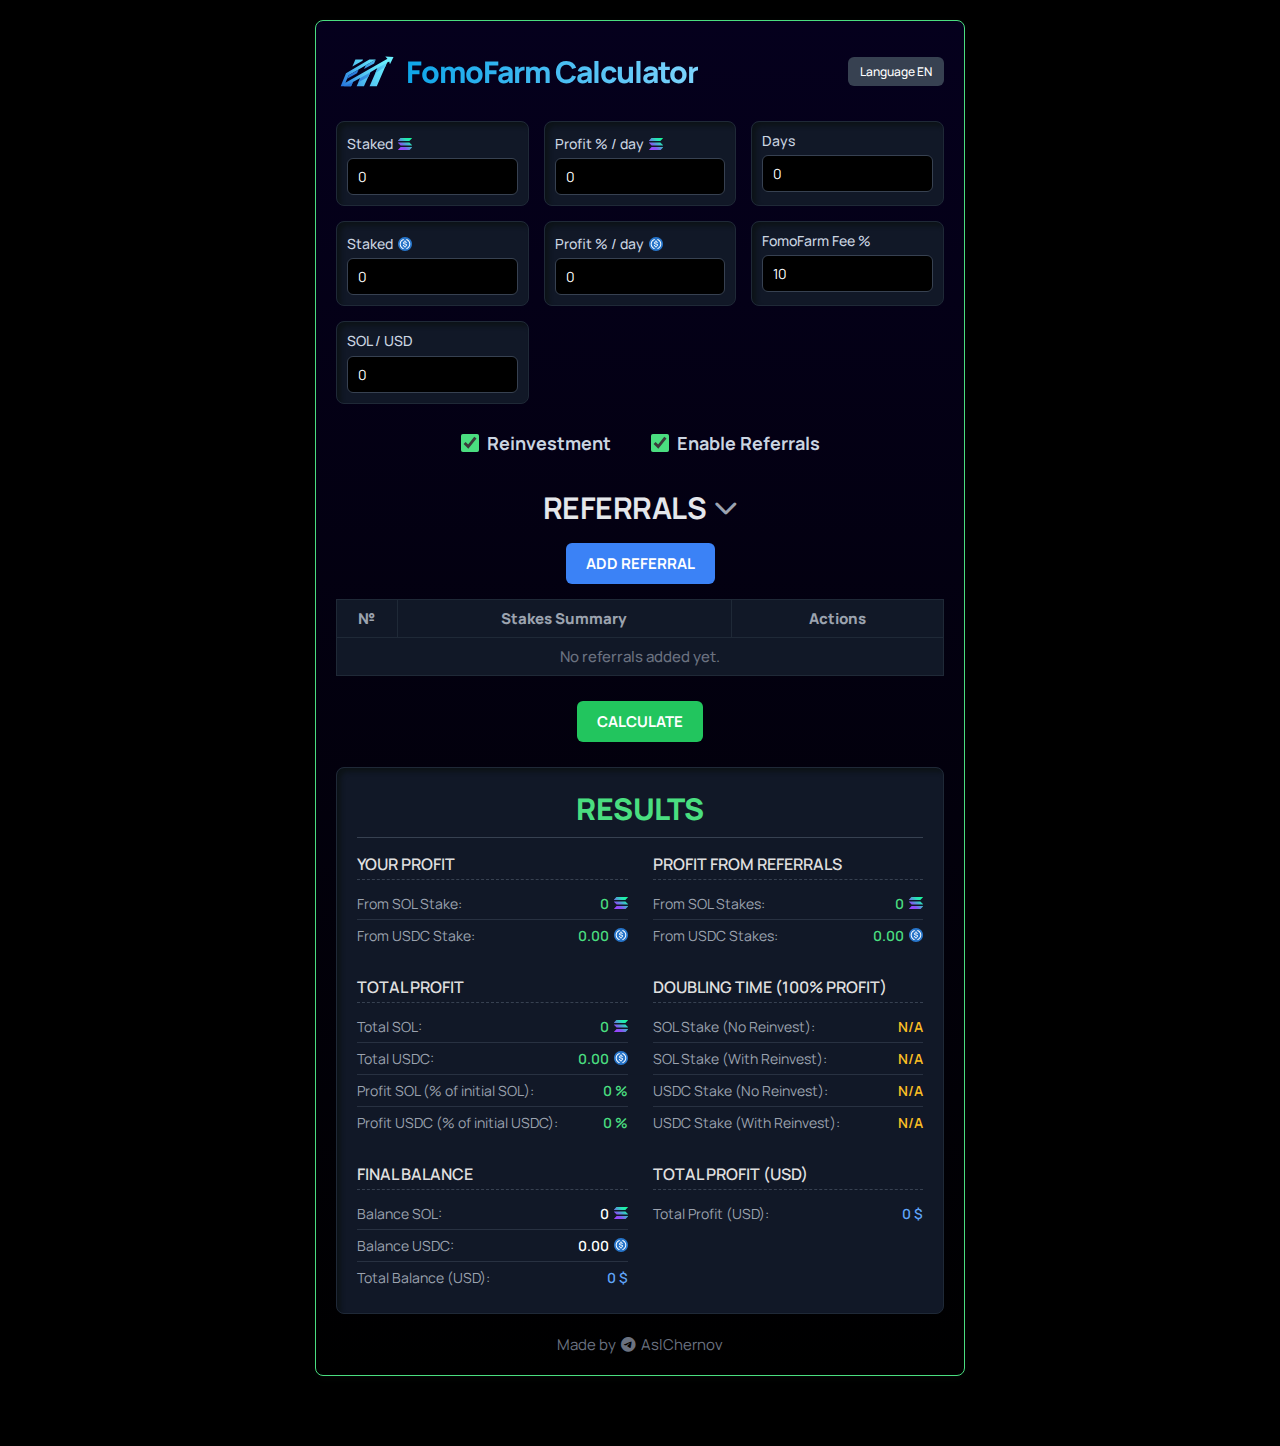
==== index.html @ 3ad6d333 "Update index.html" ====
<!DOCTYPE html>
<html lang="en">
<head>
    <meta charset="UTF-8">
    <meta name="viewport" content="width=650, initial-scale=1.0, maximum-scale=1.0">
    <title>FomoFarm Calculator</title>
    <link rel="stylesheet" href="https://cdnjs.cloudflare.com/ajax/libs/font-awesome/6.4.0/css/all.min.css">
    <link href="https://fonts.googleapis.com/css2?family=Manrope:wght@200..800&display=swap" rel="stylesheet">
    <link rel="icon" type="image/png" href="favicon.png"> <style>
        /* --- General Styles --- */
        * { box-sizing: border-box; }
        body {
            font-family: 'Manrope', sans-serif; margin: 20px; background-color: #000000;
            color: #ffffff; display: flex; justify-content: center; align-items: flex-start;
            min-height: 100vh; padding-bottom: 50px;
        }
        .container {
            max-width: 650px; width: 100%; margin: auto;
            background: linear-gradient(to top, #000000, #05001d); padding: 20px;
            border: 1px solid #4ade80; border-radius: 8px; box-shadow: 0 2px 10px rgba(7, 14, 10, 0.5);
        }

        /* --- Header Styles --- */
        .header-container { display: flex; justify-content: space-between; align-items: center; margin-bottom: 20px; flex-wrap: wrap; gap: 10px; }
        h1 { font-size: 30px; font-weight: 900; margin: 0; letter-spacing: -1px; display: flex; align-items: center; justify-content: center; gap: 10px; flex-grow: 1; justify-content: flex-start; }
        h1 svg { /* Placeholder */ }
        h1 span#appTitle { background-image: linear-gradient(to right, #0ea5e9, #7dd3fc ); background-clip: text; -webkit-background-clip: text; color: transparent; }
        h2 { margin-block-start: 0em; margin-block-end: 0em; font-size: 30px; text-align: center; text-transform: uppercase; font-weight: 800; letter-spacing: -0.5px; color: #4ade80; margin-top: 0px; margin-bottom: 15px; border-bottom: 1px solid #374151; padding-bottom: 8px; }
        h3 { font-size: 30px; margin-top: 25px; margin-block-start: 0em; margin-block-end: 0em; text-align: center; text-transform: uppercase; font-weight: 700; letter-spacing: -0.5px; color: #e5e7eb; margin-bottom: 15px; }
        h4 { font-size: 16px; color: #dfdfdf; text-transform: uppercase; font-weight: 600; margin-top: 15px; margin-bottom: 8px; border-bottom: 1px dashed #374151; padding-bottom: 4px; }

        /* --- Input Group Styles (Grid Layout) --- */
        .input-group { display: grid; grid-template-columns: repeat(3, 1fr); gap: 15px; margin-bottom: 20px; }
        .input-group > div { padding: 10px; border: 1px solid #1f2937; border-radius: 8px; background-color: #111827; box-shadow: rgba(7, 14, 10, 0.5) 4px 4px 4px 0px inset; }

        /* --- Label Styles --- */
        label { display: block; font-size: 14px; font-weight: 500; letter-spacing: inherit; color: #cbd5e1; margin-bottom: 5px; line-height: 1.3; }
        .input-group > div > label { height: auto; min-height: 0; }

        /* Styles for labels containing icons */
        #label-user-staked-sol,
        #label-user-staked-usdc,
        #label-user-profit-percent-sol,
        #label-user-profit-percent-usdc,
        #label-modal-stake-sol,
        #label-modal-profit-sol,
        #label-modal-stake-usdc,
        #label-modal-profit-usdc {
            display: inline-flex;
            align-items: center;
            gap: 0;
        }

        /* Style for icons within labels and results */
        label img, .result-item img, .stakes-summary img {
            width: 14px;
            height: 14px;
            vertical-align: middle; /* Fallback alignment */
        }
        /* Apply left margin only where needed (after text in labels/results values) */
         label img, .result-item .value img {
             margin-left: 5px;
         }
         /* Apply right margin for icons inside summary (before number) */
         .referrals td.stakes-summary img {
             margin-right: 4px; /* Space between icon and number */
             margin-left: 0;
         }


        /* --- Input & Select Styles --- */
        input[type="number"], select { width: 100%; padding: 8px 10px; margin-top: 0; border: 1px solid #374151; border-radius: 6px; font-size: 14px; font-family: 'Manrope', sans-serif; color: #ffffff; background-color: #000000; transition: border-color 0.3s ease; }
        input[type="number"]:focus, select:focus { outline: none; border-color: #4ade80; }
        select { appearance: none; background-image: url("data:image/svg+xml,%3Csvg xmlns='http://www.w3.org/2000/svg' fill='none' viewBox='0 0 24 24' stroke-width='1.5' stroke='%239ca3af' class='w-6 h-6'%3E%3Cpath stroke-linecap='round' stroke-linejoin='round' d='m19.5 8.25-7.5 7.5-7.5-7.5' /%3E%3C/svg%3E%0A"); background-repeat: no-repeat; background-position: right 10px center; background-size: 16px; padding-right: 30px; }
        input[type=number]::-webkit-inner-spin-button, input[type=number]::-webkit-outer-spin-button { -webkit-appearance: none; margin: 0; }
        input[type=number] { -moz-appearance: textfield; }

        /* --- Checkbox Styles --- */
        .checkbox-container { display: flex; justify-content: center; gap: 40px; margin-top: 0; margin-bottom: 25px; padding: 10px 0; flex-wrap: wrap; }
        .checkbox-item { display: flex; align-items: center; gap: 8px; justify-content: center; }
        .checkbox-item input[type="checkbox"] { width: 18px; height: 18px; margin: 0; cursor: pointer; accent-color: #4ade80; border: 1px solid #374151; border-radius: 3px; vertical-align: middle; flex-shrink: 0; }
        .checkbox-item input[type="checkbox"]:focus { outline: 1px solid #4ade80; outline-offset: 1px; }
        .checkbox-item label { font-size: 18px; font-weight: 700; color: #cbd5e1; cursor: pointer; margin-bottom: 0; line-height: 1; min-height: auto; display: inline; align-items: initial; padding-bottom: 0; }

        /* --- General Button Styles --- */
        button { width: auto; padding: 10px 20px; border: none; border-radius: 6px; font-size: 15px; text-transform: uppercase; font-family: 'Manrope', sans-serif; background-color: #7c3aed; letter-spacing: inherit; color: #fff; cursor: pointer; font-weight: 700; transition: background-color 0.3s ease, transform 0.1s ease, opacity 0.3s ease; }
        button:hover { background-color: #6d28d9; }
        button:active { transform: scale(0.98); }
        button:disabled { background-color: #585063; cursor: not-allowed; opacity: 0.6; }
        button:disabled:hover { background-color: #585063; }

        /* --- Specific Button Styles --- */
        #languageToggleButton { padding: 6px 12px; font-size: 12px; background-color: #374151; text-transform: none; font-weight: 500; margin-top: 0; order: 2; }
        #languageToggleButton:hover { background-color: #4b5563; }
        #languageToggleButton:disabled { background-color: #374151; cursor: pointer; opacity: 1; }
        #languageToggleButton:disabled:hover { background-color: #4b5563;}

        /* --- Referrals Section Styles --- */
        .referrals { margin-top: 15px; text-align: center; }
        .referrals table { width: 100%; border-collapse: collapse; margin-top: 15px; margin-bottom: 15px; letter-spacing: inherit; table-layout: fixed; }
        .referrals th, .referrals td { padding: 8px 10px; text-align: center; font-size: 15px; font-weight: 500; background-color: #111827; border: 1px solid #1f2937; letter-spacing: inherit; word-wrap: break-word; vertical-align: middle; }
         .referrals th { font-weight: 900; color: #9ca3af; }
         .referrals th:nth-child(1) { width: 10%; } /* № */
         .referrals th:nth-child(2) { width: 55%; } /* Stakes Summary */
         .referrals th:nth-child(3) { width: 35%; } /* Actions */
         /* --- UPDATED: Added text-align:center back, removed flex from TD --- */
         .referrals td.stakes-summary {
            font-size: 14px;
            color: #d1d5db;
            text-align: center; /* Center the inline-flex spans */
            font-weight: 500;
            white-space: pre-wrap;
          }
         /* Style for the spans within the summary cell */
         .referrals td.stakes-summary span {
            display: inline-flex;  /* Align icon and text within the span */
            align-items: center;
            margin: 0 5px; /* Add space around each span */
            white-space: nowrap;
         }
         /* Remove margin from last span is no longer needed with text-align: center */
         /* Style for the icon specifically within the summary span */
         .referrals td.stakes-summary span img {
             margin-right: 4px; /* Space AFTER icon, before number */
             margin-left: 0;
         }
         /* --- END UPDATE --- */
         .referrals td.actions-cell { display: flex; justify-content: center; align-items: center; gap: 8px; padding: 8px 5px; }
         .referrals td .action-button { margin: 0; padding: 6px 8px; font-size: 12px; border-radius: 4px; font-weight: 500; text-transform: none; min-width: 65px; text-align: center; }
         .referrals td .edit-button { background-color: #f59e0b; }
         .referrals td .edit-button:hover { background-color: #d97706; }
         .referrals td .remove-button { background-color: #ef4444; }
         .referrals td .remove-button:hover { background-color: #dc2626; }
         .collapsible-header { cursor: pointer; display: flex; align-items: center; justify-content: center; gap: 8px; user-select: none; margin-bottom: 5px; }
         .toggle-icon { transition: transform 0.3s ease; font-size: 0.8em; color: #9ca3af; }
         .collapsible-content {}
         .referrals.collapsed .collapsible-content { display: none; }
         .referrals.collapsed .toggle-icon { transform: rotate(-90deg); }
         #addReferralButton { background-color: #3b82f6; margin-top: 10px; }
         #addReferralButton:hover { background-color: #2563eb; }

        /* --- Results Section Styles --- */
        .results { margin-top: 25px; padding: 20px; background-color: #111827; border: 1px solid #1f2937; box-shadow: rgba(7, 14, 10, 0.5) 4px 4px 4px 0px inset; border-radius: 8px; }
        .results-grid-container { display: grid; grid-template-columns: repeat(2, 1fr); gap: 25px; margin-top: 15px; }
        .result-group h4 { margin-top: 0; }
        .result-item { display: flex; justify-content: space-between; align-items: center; padding: 6px 0; border-bottom: 1px solid #283141; font-size: 14px; }
        .result-item:last-child { border-bottom: none; }
        .result-item .label { color: #9ca3af; }
        .result-item .value { color: #ffffff; font-weight: 600; text-align: right; display: inline-flex; align-items: center; }
        .result-item .value.profit-sol, .result-item .value.profit-usdc, .result-item .value.profit-percent { color: #4ade80; }
        .result-item .value.roi, .result-item .value.doubling { color: #fbbf24; }
        .result-item .value.balance-usd { color: #60a5fa; }

        /* Calculate Button Style */
        #calculateButton { background-color: #22c55e; margin-top: 25px; margin-right: 0; display: block; width: auto; max-width: 200px; margin-left: auto; margin-right: auto; }
        #calculateButton:hover { background-color: #16a34a; }

        /* --- Footer Styles --- */
        .textContent { text-align: center; margin-top: 20px; font-size: 15px; color: #6b7280; }
        .textContent p { display: block; margin-block-start: 0em; margin-block-end: 0em; margin-inline-start: 0px; margin-inline-end: 0px; unicode-bidi: isolate; }
        .textContent i { color: #6b7280; margin: 0 2px; }
        .textContent a { color: #3b82f6; text-decoration: none; }
        .textContent a:hover { text-decoration: underline; }

        /* --- Modal Styles (Edit Referral) --- */
        .modal-overlay { display: none; position: fixed; z-index: 1000; left: 0; top: 0; width: 100%; height: 100%; overflow: auto; background-color: rgba(0,0,0,0.6); justify-content: center; align-items: center; }
        .modal-content { background: linear-gradient(to bottom, #111827, #05001d); margin: auto; padding: 25px; border: 1px solid #4ade80; border-radius: 8px; width: 90%; max-width: 550px; box-shadow: 0 5px 15px rgba(0,0,0,0.3); position: relative; }
        .modal-header { padding-bottom: 15px; border-bottom: 1px solid #374151; margin-bottom: 20px; }
        .modal-header h4 { margin: 0; font-size: 20px; font-weight: 700; color: #e5e7eb; }
        .modal-body { max-height: 60vh; overflow-y: auto; padding-right: 10px; }
        .modal-body .input-pair { margin-bottom: 15px; }
        .modal-body .input-pair label { margin-bottom: 5px; font-size: 13px; color: #9ca3af; }
        .modal-body .input-pair input { width: 100%; font-size: 14px; padding: 6px 8px; }
        .modal-footer { padding-top: 20px; border-top: 1px solid #374151; margin-top: 20px; display: flex; justify-content: flex-end; gap: 10px; }
        .modal-footer button { padding: 8px 18px; font-size: 14px; }
        #saveReferralButton { background-color: #22c55e; }
        #saveReferralButton:hover { background-color: #16a34a; }
        #cancelReferralButton { background-color: #6b7280; }
        #cancelReferralButton:hover { background-color: #4b5563; }

        /* --- Responsive Styles --- */
        @media (max-width: 600px) {
            .input-group { grid-template-columns: 1fr; }
            .results-grid-container { grid-template-columns: 1fr; gap: 20px; }
            h1 { font-size: 26px; }
            h2, h3 { font-size: 24px; }
        }
    </style>
</head>
<body>
    <div class="container">
        <div class="header-container">
             <h1>
                 <svg width="60" height="60" viewBox="0 0 119.01 73.79" preserveAspectRatio="xMidYMid meet">
                     <defs> <linearGradient id="linear-gradient" x1="15" y1="75.16" x2="117" y2="14.9" gradientUnits="userSpaceOnUse"> <stop offset="0" stop-color="#2573dc"/> <stop offset=".16" stop-color="#3794e5"/> <stop offset=".36" stop-color="#4cbaef"/> <stop offset=".46" stop-color="#55c9f3"/> <stop offset=".65" stop-color="#60def9"/> <stop offset=".84" stop-color="#68edfd"/> <stop offset="1" stop-color="#6bf2ff"/> </linearGradient> <linearGradient id="linear-gradient1" x1="23.33" y1="67.19" x2="115.05" y2="17.36" gradientUnits="userSpaceOnUse"> <stop offset="0" stop-color="#2775d9"/> <stop offset=".15" stop-color="#2a7ada"/> <stop offset=".34" stop-color="#338bdf"/> <stop offset=".56" stop-color="#42a6e8"/> <stop offset=".8" stop-color="#56ccf3"/> <stop offset="1" stop-color="#6bf2ff"/> </linearGradient> <linearGradient id="linear-gradient2" x1="5.49" y1="59.23" x2="107.52" y2=".56" gradientUnits="userSpaceOnUse"> <stop offset="0" stop-color="#2775d9"/> <stop offset=".17" stop-color="#2979da"/> <stop offset=".35" stop-color="#3085de"/> <stop offset=".54" stop-color="#3b9be4"/> <stop offset=".73" stop-color="#4bb8ed"/> <stop offset=".91" stop-color="#60def8"/> <stop offset="1" stop-color="#6bf2ff"/> </linearGradient> <linearGradient id="linear-gradient3" x1="22.29" y1="69.52" x2="115.96" y2="15.28" gradientUnits="userSpaceOnUse"> <stop offset="0" stop-color="#2775d9"/> <stop offset=".14" stop-color="#2b7cdb"/> <stop offset=".36" stop-color="#3691e1"/> <stop offset=".62" stop-color="#48b3eb"/> <stop offset=".91" stop-color="#62e2fa"/> <stop offset="1" stop-color="#6bf2ff"/> </linearGradient> <linearGradient id="linear-gradient4" x1="5.15" y1="58.96" x2="97.33" y2="7.21" gradientUnits="userSpaceOnUse"> <stop offset="0" stop-color="#2775d9"/> <stop offset=".26" stop-color="#2877d9"/> <stop offset=".43" stop-color="#2d80dc"/> <stop offset=".58" stop-color="#358fe1"/> <stop offset=".71" stop-color="#41a4e7"/> <stop offset=".84" stop-color="#50c0ef"/> <stop offset=".95" stop-color="#62e1fa"/> <stop offset="1" stop-color="#6bf2ff"/> </linearGradient> <linearGradient id="linear-gradient5" x1="24.22" y1="66.48" x2="116.12" y2="15.04" gradientUnits="userSpaceOnUse"> <stop offset="0" stop-color="#2775d9"/> <stop offset=".14" stop-color="#2a7bdb"/> <stop offset=".35" stop-color="#358fe0"/> <stop offset=".6" stop-color="#46aeea"/> <stop offset=".87" stop-color="#5edaf7"/> <stop offset="1" stop-color="#6bf2ff"/> </linearGradient> <linearGradient id="linear-gradient6" x1="1.45" y1="41.31" x2="91.67" y2="-11.99" gradientUnits="userSpaceOnUse"> <stop offset="0" stop-color="#2573dc"/> <stop offset=".24" stop-color="#43a9ea"/> <stop offset=".4" stop-color="#55c9f3"/> <stop offset=".61" stop-color="#60def9"/> <stop offset=".82" stop-color="#68edfd"/> <stop offset="1" stop-color="#6bf2ff"/> </linearGradient> </defs> <polygon points="78.92 14.22 66.17 14.22 19.83 41.17 9.25 67.33 29.87 67.33 33.62 58.9 48.26 50.55 40.94 67.33 55.45 67.33 68.14 39.22 82.43 31.07 66.61 67.33 80.94 67.33 101.06 20.45 105.5 17.92 107 23.75 114.08 8.92 97.75 8 102.07 12.39 18.67 60.34 22.07 52.31 25.22 45.11 78.92 14.22" fill="url(#linear-gradient)"/> <polygon points="44.42 59.36 63.85 48.71 68.14 39.22 48.26 50.55 44.42 59.36" fill="url(#linear-gradient1)"/> <polygon points="59.04 25.55 55.7 33.14 75.53 21.83 78.92 14.22 59.04 25.55" fill="url(#linear-gradient2)"/> <polygon points="82.43 31.07 78.2 40.76 97.32 29.17 101.06 20.45 82.43 31.07" fill="url(#linear-gradient3)"/> <polygon points="25.22 45.11 22.07 52.31 41.69 41.13 44.97 33.75 25.22 45.11" fill="url(#linear-gradient4)"/> <polygon points="29.87 67.33 33.62 58.9 15.53 67.33 29.87 67.33" fill="url(#linear-gradient5)"/> <polygon points="38.44 14.22 32.5 27.83 52.55 16.36 53.5 14.22 38.44 14.22" fill="url(#linear-gradient6)"/>
                 </svg>
                 <span id="appTitle">FomoFarm Calculator</span>
             </h1>
             <button id="languageToggleButton"></button>
        </div>

        <div class="input-group">
            <div>
                <label for="userStakedSolAmount" id="label-user-staked-sol">Staked</label>
                <input type="number" id="userStakedSolAmount" value="0" step="0.001" min="0">
            </div>
            <div>
                <label for="userProfitPercentSol" id="label-user-profit-percent-sol">Profit % / day</label>
                <input type="number" id="userProfitPercentSol" value="0" step="0.01" min="0">
            </div>
             <div>
                <label for="days" id="label-days">Days</label>
                <input type="number" id="days" value="0" step="1" min="0">
            </div>
            <div>
                 <label for="userStakedUsdcAmount" id="label-user-staked-usdc">Staked</label>
                <input type="number" id="userStakedUsdcAmount" value="0" step="0.01" min="0">
            </div>
             <div>
                <label for="userProfitPercentUsdc" id="label-user-profit-percent-usdc">Profit % / day</label>
                <input type="number" id="userProfitPercentUsdc" value="0" step="0.01" min="0">
            </div>
             <div id="platformFeeContainer">
                 <label for="platformFee" id="label-platform-fee">FomoFarm Fee %</label>
                <input type="number" id="platformFee" value="10" step="0.1" min="0">
            </div>
            <div>
                <label for="solToUsd" id="label-sol-usd">SOL / USD</label>
                <input type="number" id="solToUsd" value="0" step="0.01" min="0">
            </div>
        </div>

        <div class="checkbox-container">
             <div class="checkbox-item">
                 <input type="checkbox" id="reinvestCheckbox"> <label for="reinvestCheckbox" id="label-reinvest">Reinvestment</label>
             </div>
             <div class="checkbox-item">
                 <input type="checkbox" id="includeReferralsCheckbox"> <label for="includeReferralsCheckbox" id="label-enable-referrals">Enable Referrals</label>
             </div>
        </div>

        <div class="referrals" id="referralsContainer"> <h3 id="h3-referrals" class="collapsible-header">
                 <span id="h3-referrals-text">Referrals</span> <i class="fas fa-chevron-down toggle-icon"></i> </h3>
             <div class="collapsible-content">
                 <button id="addReferralButton">Add Referral</button>
                 <table id="referralsTable">
                     <thead>
                         <tr>
                             <th id="th-referral-num">№</th>
                             <th id="th-ref-stakes">Stakes Summary</th>
                             <th id="th-actions">Actions</th>
                         </tr>
                     </thead>
                     <tbody id="referralsList"></tbody>
                 </table>
            </div>
        </div>

        <button id="calculateButton">Calculate</button>

        <div class="results">
            <h2 id="h2-results">Results</h2>
            <div class="results-grid-container">
                <div class="result-group"> <h4 id="h4-your-profit">Your profit</h4> <div class="result-item"> <span class="label" id="label-profit-user-sol">From SOL Stake:</span> <span class="value profit-sol" id="result-profit-user-sol">0 SOL</span> </div> <div class="result-item"> <span class="label" id="label-profit-user-usdc">From USDC Stake:</span> <span class="value profit-usdc" id="result-profit-user-usdc">0 USDC</span> </div> </div>
                <div class="result-group"> <h4 id="h4-referral-profit">Profit from referrals</h4> <div class="result-item"> <span class="label" id="label-profit-ref-sol">From SOL Stakes:</span> <span class="value profit-sol" id="result-profit-ref-sol">0 SOL</span> </div> <div class="result-item"> <span class="label" id="label-profit-ref-usdc">From USDC Stakes:</span> <span class="value profit-usdc" id="result-profit-ref-usdc">0 USDC</span> </div> </div>
                <div class="result-group"> <h4 id="h4-total-profit">Total profit</h4> <div class="result-item"> <span class="label" id="label-profit-total-sol">Total SOL:</span> <span class="value profit-sol" id="result-profit-total-sol">0 SOL</span> </div> <div class="result-item"> <span class="label" id="label-profit-total-usdc">Total USDC:</span> <span class="value profit-usdc" id="result-profit-total-usdc">0 USDC</span> </div> <div class="result-item"> <span class="label" id="label-profit-percent-sol">Profit SOL (% of initial SOL):</span> <span class="value profit-percent" id="result-profit-percent-sol">0 %</span> </div> <div class="result-item"> <span class="label" id="label-profit-percent-usdc">Profit USDC (% of initial USDC):</span> <span class="value profit-percent" id="result-profit-percent-usdc">0 %</span> </div> </div>
                <div class="result-group"> <h4 id="h4-doubling-time">Doubling Time (100% Profit)</h4> <div class="result-item"> <span class="label" id="label-double-sol-noreinvest">SOL Stake (No Reinvest):</span> <span class="value doubling" id="result-double-sol-noreinvest">N/A</span> </div> <div class="result-item"> <span class="label" id="label-double-sol-reinvest">SOL Stake (With Reinvest):</span> <span class="value doubling" id="result-double-sol-reinvest">N/A</span> </div> <div class="result-item"> <span class="label" id="label-double-usdc-noreinvest">USDC Stake (No Reinvest):</span> <span class="value doubling" id="result-double-usdc-noreinvest">N/A</span> </div> <div class="result-item"> <span class="label" id="label-double-usdc-reinvest">USDC Stake (With Reinvest):</span> <span class="value doubling" id="result-double-usdc-reinvest">N/A</span> </div> </div>
                <div class="result-group"> <h4 id="h4-final-balance">Final Balance</h4> <div class="result-item"> <span class="label" id="label-final-balance-sol">Balance SOL:</span> <span class="value" id="result-final-balance-sol">0 SOL</span> </div> <div class="result-item"> <span class="label" id="label-final-balance-usdc">Balance USDC:</span> <span class="value" id="result-final-balance-usdc">0 USDC</span> </div> <div class="result-item"> <span class="label" id="label-final-balance-usd">Total Balance (USD):</span> <span class="value balance-usd" id="result-final-balance-usd-total">0 $</span> </div> </div>
                <div class="result-group"> <h4 id="h4-total-profit-usd">Total Profit (USD)</h4> <div class="result-item"> <span class="label" id="label-profit-total-usd">Total Profit (USD):</span> <span class="value balance-usd" id="result-profit-total-usd">0 $</span> </div> </div>
            </div>
        </div>

        <div class="textContent">
             <p id="p-footer">Made by <i class="fab fa-telegram-plane"></i> AslChernov</p>
        </div>
    </div>

    <div id="editReferralModal" class="modal-overlay">
         <div class="modal-content">
             <div class="modal-header"> <h4 id="modalTitle">Edit Referral Data</h4> </div>
             <div class="modal-body">
                 <input type="hidden" id="editingReferralId">
                 <div class="input-pair"> <label for="modal-stake-sol" id="label-modal-stake-sol">Staked</label> <input type="number" id="modal-stake-sol" step="0.001" min="0"> </div>
                 <div class="input-pair"> <label for="modal-profit-sol" id="label-modal-profit-sol">Profit % / day</label> <input type="number" id="modal-profit-sol" step="0.01" min="0"> </div>
                 <div class="input-pair"> <label for="modal-stake-usdc" id="label-modal-stake-usdc">Staked</label> <input type="number" id="modal-stake-usdc" step="0.01" min="0"> </div>
                 <div class="input-pair"> <label for="modal-profit-usdc" id="label-modal-profit-usdc">Profit % / day</label> <input type="number" id="modal-profit-usdc" step="0.01" min="0"> </div>
             </div>
             <div class="modal-footer"> <button id="cancelReferralButton">Cancel</button> <button id="saveReferralButton">Save</button> </div>
         </div>
    </div>

    <script>
        // --- Global Variables & Constants ---
        let referralsData = [];
        let nextReferralId = 1;
        let currentLanguage = 'en';
        const REINVEST_THRESHOLD_SOL = 0.1;
        const REINVEST_THRESHOLD_USDC = 20;

        // --- Translations Object ---
        const translations = {
            'en': {
                labelUserStakedSol: 'Staked', labelUserProfitPercentSol: 'Profit % / day', labelUserStakedUsdc: 'Staked', labelUserProfitPercentUsdc: 'Profit % / day',
                labelPlatformFee: 'FomoFarm Fee %', labelSolUsd: 'SOL / USD', labelDays: 'Days',
                labelReinvest: 'Reinvestment', labelEnableReferrals: 'Enable Referrals', calculate: 'Calculate',
                pFooter: 'Made by', langButtonText: 'Language EN', h3Referrals: 'Referrals', addReferral: 'Add Referral',
                thReferralNum: '№', thRefStakes: 'Stakes Summary', thActions: 'Actions', editButtonShort: 'Edit',
                removeButtonShort: 'Remove', noReferrals: 'No referrals added yet.', refSummaryNone: '-',
                modalTitlePrefix: 'Edit Data for Referral #',
                labelModalStakeSol: 'Staked', labelModalProfitSol: 'Profit % / day', labelModalStakeUsdc: 'Staked', labelModalProfitUsdc: 'Profit % / day',
                saveButton: 'Save', cancelButton: 'Cancel', h2Results: 'Results', h4YourProfit: 'Your profit',
                labelProfitUserSol: 'From SOL Stake:', labelProfitUserUsdc: 'From USDC Stake:',
                h4ReferralProfit: 'Profit from referrals', labelProfitRefSol: 'From SOL Stakes:', labelProfitRefUsdc: 'From USDC Stakes:',
                h4TotalProfit: 'Total profit', labelProfitTotalSol: 'Total SOL:', labelProfitTotalUsdc: 'Total USDC:',
                labelProfitPercentSol: 'Profit SOL (% of initial SOL):', labelProfitPercentUsdc: 'Profit USDC (% of initial USDC):',
                h4DoublingTime: 'Doubling Time (100% Profit)',
                labelDoubleSolNoreinvest: 'SOL Stake (No Reinvest):', labelDoubleUsdcNoreinvest: 'USDC Stake (No Reinvest):',
                labelDoubleSolReinvest: 'SOL Stake (With Reinvest):', labelDoubleUsdcReinvest: 'USDC Stake (With Reinvest):',
                h4FinalBalance: 'Final Balance',
                labelFinalBalanceSol: 'Balance SOL:', labelFinalBalanceUsdc: 'Balance USDC:', labelFinalBalanceUsd: 'Total Balance (USD):',
                h4TotalProfitUsd: 'Total Profit (USD)', labelProfitTotalUsd: 'Total Profit (USD):',
                roiNever: 'Never', roiOverDays: 'Over {days} days', daysSuffix: ' days',
                invalidInputError: 'Please enter valid values for Stakes, Rates, Days, and SOL/USD Rate.',
                solUsdRateError: 'SOL/USD rate must be greater than 0 to calculate profit from USDC stakes.'
            },
            'ru': {
                labelUserStakedSol: 'Вложено', labelUserProfitPercentSol: 'Профит % / день', labelUserStakedUsdc: 'Вложено', labelUserProfitPercentUsdc: 'Профит % / день',
                labelPlatformFee: 'Комиссия FomoFarm %', labelSolUsd: 'SOL / USD', labelDays: 'Дней',
                labelReinvest: 'Реинвест', labelEnableReferrals: 'Включить рефералов', calculate: 'Рассчитать',
                pFooter: 'Сделано', langButtonText: 'Язык RU', h3Referrals: 'Рефералы', addReferral: 'Добавить реферала',
                thReferralNum: '№', thRefStakes: 'Сводка стейков', thActions: 'Действия', editButtonShort: 'Изм.',
                removeButtonShort: 'Удал.', noReferrals: 'Рефералы еще не добавлены.', refSummaryNone: '-',
                modalTitlePrefix: 'Изменить данные для Реферала №',
                labelModalStakeSol: 'Вложено', labelModalProfitSol: 'Профит % / день', labelModalStakeUsdc: 'Вложено', labelModalProfitUsdc: 'Профит % / день',
                saveButton: 'Сохранить', cancelButton: 'Отмена', h2Results: 'Результаты', h4YourProfit: 'Ваш профит',
                labelProfitUserSol: 'От стейка SOL:', labelProfitUserUsdc: 'От стейка USDC:',
                h4ReferralProfit: 'Профит от рефералов', labelProfitRefSol: 'От стейков SOL:', labelProfitRefUsdc: 'От стейков USDC:',
                h4TotalProfit: 'Общий профит', labelProfitTotalSol: 'Всего SOL:', labelProfitTotalUsdc: 'Всего USDC:',
                labelProfitPercentSol: 'Профит SOL (% от нач. SOL):', labelProfitPercentUsdc: 'Профит USDC (% от нач. USDC):',
                h4DoublingTime: 'Время удвоения (100% Профит)',
                labelDoubleSolNoreinvest: 'Стейк SOL (Без реинвеста):', labelDoubleUsdcNoreinvest: 'Стейк USDC (Без реинвеста):',
                labelDoubleSolReinvest: 'Стейк SOL (С реинвестом):', labelDoubleUsdcReinvest: 'Стейк USDC (С реинвестом):',
                h4FinalBalance: 'Итоговый баланс',
                labelFinalBalanceSol: 'Баланс SOL:', labelFinalBalanceUsdc: 'Баланс USDC:', labelFinalBalanceUsd: 'Общий Баланс (USD):',
                h4TotalProfitUsd: 'Общий Профит (USD)', labelProfitTotalUsd: 'Общий Профит (USD):',
                roiNever: 'Никогда', roiOverDays: 'Более {days} дн.', daysSuffix: ' дн.',
                invalidInputError: 'Пожалуйста, введите корректные значения для Стейков, Процентов, Дней и Курса SOL/USD.',
                solUsdRateError: 'Курс SOL/USD должен быть больше 0 для расчета дохода со стейков в USDC.'
            }
        };

        // --- Data Persistence Functions (localStorage) ---
        function saveData() { /* ... */
             try {
                const data = {
                    userStakedSolAmount: document.getElementById('userStakedSolAmount').value, userProfitPercentSol: document.getElementById('userProfitPercentSol').value,
                    userStakedUsdcAmount: document.getElementById('userStakedUsdcAmount').value, userProfitPercentUsdc: document.getElementById('userProfitPercentUsdc').value,
                    platformFee: document.getElementById('platformFee').value, solToUsd: document.getElementById('solToUsd').value, days: document.getElementById('days').value,
                    reinvest: document.getElementById('reinvestCheckbox').checked.toString(), includeReferrals: document.getElementById('includeReferralsCheckbox').checked.toString(),
                    referralsData: JSON.stringify(referralsData || []), nextReferralId: nextReferralId,
                    referralsCollapsed: document.getElementById('referralsContainer')?.classList.contains('collapsed').toString() || 'false'
                };
                for (const [key, value] of Object.entries(data)) { localStorage.setItem(`fomoFarmCalc_${key}`, value); }
            } catch (error) { console.error("Error saving data to localStorage:", error); }
        }
        function loadData() { /* ... */
             try {
                document.getElementById('userStakedSolAmount').value = localStorage.getItem('fomoFarmCalc_userStakedSolAmount') || '0';
                document.getElementById('userProfitPercentSol').value = localStorage.getItem('fomoFarmCalc_userProfitPercentSol') || '0';
                document.getElementById('userStakedUsdcAmount').value = localStorage.getItem('fomoFarmCalc_userStakedUsdcAmount') || '0';
                document.getElementById('userProfitPercentUsdc').value = localStorage.getItem('fomoFarmCalc_userProfitPercentUsdc') || '0';
                document.getElementById('platformFee').value = localStorage.getItem('fomoFarmCalc_platformFee') || '10';
                document.getElementById('solToUsd').value = localStorage.getItem('fomoFarmCalc_solToUsd') || '0';
                document.getElementById('days').value = localStorage.getItem('fomoFarmCalc_days') || '0';
                document.getElementById('reinvestCheckbox').checked = (localStorage.getItem('fomoFarmCalc_reinvest') || 'true') === 'true';
                document.getElementById('includeReferralsCheckbox').checked = (localStorage.getItem('fomoFarmCalc_includeReferrals') || 'true') === 'true';
                const savedReferrals = localStorage.getItem('fomoFarmCalc_referralsData');
                referralsData = savedReferrals ? JSON.parse(savedReferrals) : [];
                if (!Array.isArray(referralsData)) { referralsData = []; }
                referralsData = referralsData.filter(ref => typeof ref === 'object' && ref !== null && ref.hasOwnProperty('id'));
                referralsData.forEach(ref => { ref.stakedSol = ref.stakedSol || 0; ref.profitPercentSol = ref.profitPercentSol || 0; ref.stakedUsdc = ref.stakedUsdc || 0; ref.profitPercentUsdc = ref.profitPercentUsdc || 0; });
                const savedNextId = parseInt(localStorage.getItem('fomoFarmCalc_nextReferralId'));
                if (referralsData.length > 0) { const maxId = referralsData.reduce((max, ref) => Math.max(max, ref.id || 0), 0); nextReferralId = Math.max(maxId + 1, savedNextId || 1); }
                else { nextReferralId = savedNextId || 1; }
                const referralsContainer = document.getElementById('referralsContainer');
                const savedCollapseState = localStorage.getItem('fomoFarmCalc_referralsCollapsed');
                if (referralsContainer && savedCollapseState === 'true') { referralsContainer.classList.add('collapsed'); }
            } catch (error) { console.error("Error loading data from localStorage:", error); /* Reset fields */ referralsData = []; nextReferralId = 1; }
         }

        // --- UI Update Functions ---
        function updateUI(lang) {
            currentLanguage = lang;
            const trans = translations[lang];
            document.documentElement.lang = lang === 'ru' ? 'ru' : 'en';

            const h3ReferralsTextElement = document.getElementById('h3-referrals-text');
            if (h3ReferralsTextElement && trans.h3Referrals) { h3ReferralsTextElement.textContent = trans.h3Referrals; }

            const solanaIconImg = `<img src="solana_icon.svg" alt="SOL" width="16" height="16">`;
            const usdcIconImg = `<img src="usdc_icon.svg" alt="USDC" width="16" height="16">`;

            const idToKeyMap = {
                'label-user-staked-sol': 'labelUserStakedSol', 'label-user-profit-percent-sol': 'labelUserProfitPercentSol',
                'label-user-staked-usdc': 'labelUserStakedUsdc', 'label-user-profit-percent-usdc': 'labelUserProfitPercentUsdc',
                'label-platform-fee': 'labelPlatformFee', 'label-sol-usd': 'labelSolUsd', 'label-days': 'labelDays',
                'label-reinvest': 'labelReinvest', 'label-enable-referrals': 'labelEnableReferrals',
                'addReferralButton': 'addReferral', 'th-referral-num': 'thReferralNum',
                'th-ref-stakes': 'thRefStakes', 'th-actions': 'thActions', 'calculateButton': 'calculate', 'h2-results': 'h2Results',
                'h4-your-profit': 'h4YourProfit', 'label-profit-user-sol': 'labelProfitUserSol', 'label-profit-user-usdc': 'labelProfitUserUsdc',
                'h4-referral-profit': 'h4ReferralProfit', 'label-profit-ref-sol': 'labelProfitRefSol', 'label-profit-ref-usdc': 'labelProfitRefUsdc',
                'h4-total-profit': 'h4TotalProfit', 'label-profit-total-sol': 'labelProfitTotalSol', 'label-profit-total-usdc': 'labelProfitTotalUsdc',
                'label-profit-percent-sol': 'labelProfitPercentSol', 'label-profit-percent-usdc': 'labelProfitPercentUsdc',
                'h4-doubling-time': 'h4DoublingTime',
                'label-double-sol-noreinvest': 'labelDoubleSolNoreinvest', 'label-double-usdc-noreinvest': 'labelDoubleUsdcNoreinvest',
                'label-double-sol-reinvest': 'labelDoubleSolReinvest', 'label-double-usdc-reinvest': 'labelDoubleUsdcReinvest',
                'h4-final-balance': 'h4FinalBalance', 'label-final-balance-sol': 'labelFinalBalanceSol',
                'label-final-balance-usdc': 'labelFinalBalanceUsdc', 'label-final-balance-usd': 'labelFinalBalanceUsd',
                'h4-total-profit-usd': 'h4TotalProfitUsd', 'label-profit-total-usd': 'labelProfitTotalUsd',
                'label-modal-stake-sol': 'labelModalStakeSol', 'label-modal-profit-sol': 'labelModalProfitSol',
                'label-modal-stake-usdc': 'labelModalStakeUsdc', 'label-modal-profit-usdc': 'labelModalProfitUsdc',
                'saveReferralButton': 'saveButton', 'cancelReferralButton': 'cancelButton',
                'languageToggleButton': 'langButtonText'
            };

            for (const id in idToKeyMap) {
                const element = document.getElementById(id);
                const key = idToKeyMap[id];
                if (element && trans[key] !== undefined) {
                     if (element.tagName === 'BUTTON' || element.tagName === 'H2' || element.tagName === 'H4' || element.tagName === 'LABEL' || element.tagName === 'P' || element.tagName === 'SPAN' || element.tagName === 'TH') {
                         if (id === 'p-footer') { element.childNodes[0].nodeValue = trans[key] + ' '; }
                         else { element.textContent = trans[key]; }
                     }
                } else if (element && id === 'p-footer') {
                     if (element.childNodes.length === 0 || element.childNodes[0].nodeType !== Node.TEXT_NODE) { element.prepend(document.createTextNode(' ')); }
                     element.childNodes[0].nodeValue = (trans.pFooter || 'Made by') + ' ';
                }
            }

            // --- Append icons to specific labels ---
            const labelSolStake = document.getElementById('label-user-staked-sol');
            const labelUsdcStake = document.getElementById('label-user-staked-usdc');
            const labelSolProfit = document.getElementById('label-user-profit-percent-sol');
            const labelUsdcProfit = document.getElementById('label-user-profit-percent-usdc');
            if (labelSolStake) { labelSolStake.innerHTML += solanaIconImg; }
            if (labelUsdcStake) { labelUsdcStake.innerHTML += usdcIconImg; }
            if (labelSolProfit) { labelSolProfit.innerHTML += solanaIconImg; }
            if (labelUsdcProfit) { labelUsdcProfit.innerHTML += usdcIconImg; }
            // --- End Icon Appending ---

            renderReferralsTable();
        }
        function toggleLanguage() { /* ... */
            const newLang = currentLanguage === 'en' ? 'ru' : 'en';
            localStorage.setItem('fomoFarmCalc_language', newLang);
            updateUI(newLang);
         }

        // --- Referral Management Functions ---
        function addReferral() { /* ... */
            const newId = nextReferralId++; const newReferral = { id: newId, stakedSol: 0, profitPercentSol: 0, stakedUsdc: 0, profitPercentUsdc: 0 };
            referralsData.push(newReferral); renderReferralsTable(); saveData();
        }
        function removeReferral(referralIdToRemove) { /* ... */
            referralsData = referralsData.filter(ref => ref.id !== referralIdToRemove);
            referralsData.forEach((ref, index) => { ref.id = index + 1; }); nextReferralId = referralsData.length + 1;
            renderReferralsTable(); saveData();
        }
        function renderReferralsTable() {
            const referralsListBody = document.getElementById('referralsList');
            if (!referralsListBody) return;
            referralsListBody.innerHTML = '';
            const trans = translations[currentLanguage];
            const solanaIconImg = `<img src="solana_icon.svg" alt="SOL" width="16" height="16">`;
            const usdcIconImg = `<img src="usdc_icon.svg" alt="USDC" width="16" height="16">`;

            if (referralsData.length === 0) {
                 const row = document.createElement('tr');
                 row.innerHTML = `<td colspan="3" style="text-align:center; color:#6b7280;">${trans.noReferrals}</td>`;
                 referralsListBody.appendChild(row);
            } else {
                referralsData.forEach(referral => {
                     const row = document.createElement('tr');
                     const numCell = document.createElement('td'); numCell.textContent = referral.id;

                     const summaryCell = document.createElement('td');
                     summaryCell.className = 'stakes-summary'; // Keep class for potential styling
                     let summaryContent = [];
                     const formatOptionsNoSuffix = { maximumFractionDigits: 5, minimumFractionDigits: 2 };
                     const usdcFormatOptionsNoSuffix = { maximumFractionDigits: 2, minimumFractionDigits: 2 };

                     // --- UPDATED: Icon before number, space via margin ---
                     if (referral.stakedSol > 0) {
                         summaryContent.push(`<span>${solanaIconImg}${formatNumber(referral.stakedSol, 'SOL', false)}</span>`);
                     }
                     if (referral.stakedUsdc > 0) {
                         summaryContent.push(`<span>${usdcIconImg}${formatNumber(referral.stakedUsdc, 'USDC', false)}</span>`);
                     }
                     summaryCell.innerHTML = summaryContent.length > 0 ? summaryContent.join(' ') : trans.refSummaryNone; // Join with space
                     // --- END UPDATE ---

                     const actionCell = document.createElement('td'); actionCell.className = 'actions-cell';
                     const editButton = document.createElement('button'); editButton.textContent = trans.editButtonShort; editButton.className = 'action-button edit-button'; editButton.onclick = () => openEditModal(referral.id);
                     const removeButton = document.createElement('button'); removeButton.textContent = trans.removeButtonShort; removeButton.className = 'action-button remove-button'; removeButton.onclick = () => removeReferral(referral.id);
                     actionCell.appendChild(editButton); actionCell.appendChild(removeButton);
                     row.appendChild(numCell); row.appendChild(summaryCell); row.appendChild(actionCell);
                     referralsListBody.appendChild(row);
                });
            }
        }


        // --- Modal Management Functions ---
        function openEditModal(referralId) {
            const modal = document.getElementById('editReferralModal');
            const modalTitle = document.getElementById('modalTitle');
            const editingIdInput = document.getElementById('editingReferralId');
            const trans = translations[currentLanguage];
            const referral = referralsData.find(ref => ref.id === referralId);
            if (!referral || !modal || !modalTitle || !editingIdInput) return;

            modalTitle.textContent = `${trans.modalTitlePrefix}${referral.id}`;
            editingIdInput.value = referral.id;
            document.getElementById('modal-stake-sol').value = referral.stakedSol || 0;
            document.getElementById('modal-profit-sol').value = referral.profitPercentSol || 0;
            document.getElementById('modal-stake-usdc').value = referral.stakedUsdc || 0;
            document.getElementById('modal-profit-usdc').value = referral.profitPercentUsdc || 0;

            // --- Update modal labels with icons ---
            const solanaIconImg = `<img src="solana_icon.svg" alt="SOL" width="16" height="16">`;
            const usdcIconImg = `<img src="usdc_icon.svg" alt="USDC" width="16" height="16">`;
            const labelModalStakeSol = document.getElementById('label-modal-stake-sol');
            const labelModalProfitSol = document.getElementById('label-modal-profit-sol');
            const labelModalStakeUsdc = document.getElementById('label-modal-stake-usdc');
            const labelModalProfitUsdc = document.getElementById('label-modal-profit-usdc');

            if(labelModalStakeSol) { labelModalStakeSol.textContent = trans.labelModalStakeSol; labelModalStakeSol.innerHTML += solanaIconImg; }
            if(labelModalProfitSol) { labelModalProfitSol.textContent = trans.labelModalProfitSol; labelModalProfitSol.innerHTML += solanaIconImg; }
            if(labelModalStakeUsdc) { labelModalStakeUsdc.textContent = trans.labelModalStakeUsdc; labelModalStakeUsdc.innerHTML += usdcIconImg; }
            if(labelModalProfitUsdc) { labelModalProfitUsdc.textContent = trans.labelModalProfitUsdc; labelModalProfitUsdc.innerHTML += usdcIconImg; }
            // --- End modal label update ---

            modal.style.display = 'flex';
         }
        function closeEditModal() { /* ... */
            const modal = document.getElementById('editReferralModal'); if (modal) { modal.style.display = 'none'; }
            const editingIdInput = document.getElementById('editingReferralId'); if(editingIdInput) { editingIdInput.value = ''; }
        }
        function saveReferralData() { /* ... */
            const editingId = parseInt(document.getElementById('editingReferralId').value); if (isNaN(editingId)) return;
            const referralIndex = referralsData.findIndex(ref => ref.id === editingId); if (referralIndex === -1) return;
            const newStakeSol = parseFloat(document.getElementById('modal-stake-sol').value) || 0; const newProfitSol = parseFloat(document.getElementById('modal-profit-sol').value) || 0;
            const newStakeUsdc = parseFloat(document.getElementById('modal-stake-usdc').value) || 0; const newProfitUsdc = parseFloat(document.getElementById('modal-profit-usdc').value) || 0;
            referralsData[referralIndex].stakedSol = newStakeSol >= 0 ? newStakeSol : 0; referralsData[referralIndex].profitPercentSol = newProfitSol >= 0 ? newProfitSol : 0;
            referralsData[referralIndex].stakedUsdc = newStakeUsdc >= 0 ? newStakeUsdc : 0; referralsData[referralIndex].profitPercentUsdc = newProfitUsdc >= 0 ? newProfitUsdc : 0;
            saveData(); renderReferralsTable(); closeEditModal();
        }

        // --- Formatting Function ---
        function formatNumber(number, currency = 'default', includeSuffix = true) {
            if (isNaN(number) || number === null) { return currency === 'USD' ? '0.00 $' : (currency === 'RUB' ? '0.00 ₽' : '0.00000'); }
            const daysSuffix = translations[currentLanguage].daysSuffix;
            const config = {
                'USD': { locale: 'en-US', options: { maximumFractionDigits: 2, minimumFractionDigits: 2 }, suffix: ' $' },
                'SOL': { locale: 'en-US', options: { maximumFractionDigits: 5, minimumFractionDigits: 2 }, suffix: ' SOL' },
                'USDC': { locale: 'en-US', options: { maximumFractionDigits: 2, minimumFractionDigits: 2 }, suffix: ' USDC' },
                'PERCENT': { locale: currentLanguage === 'ru' ? 'ru-RU' : 'en-US', options: { maximumFractionDigits: 2, minimumFractionDigits: 2 }, suffix: ' %' },
                'DAYS': { locale: currentLanguage === 'ru' ? 'ru-RU' : 'en-US', options: { maximumFractionDigits: 0, minimumFractionDigits: 0 }, suffix: daysSuffix },
                'default': { locale: 'en-US', options: { maximumFractionDigits: 5, minimumFractionDigits: 2 }, suffix: '' }
            };
            const { locale, options, suffix } = config[currency] || config.default;
            return number.toLocaleString(locale, options) + (includeSuffix ? suffix : '');
         }


        // --- Calculation Logic ---
        function calculate() { /* ... calculation logic ... */
            const platformFeeRate = (parseFloat(document.getElementById('platformFee').value) || 0) / 100; const solToUsd = parseFloat(document.getElementById('solToUsd').value) || 0;
            const days = parseInt(document.getElementById('days').value) || 0; const reinvestEnabled = document.getElementById('reinvestCheckbox').checked;
            const referralsEnabled = document.getElementById('includeReferralsCheckbox').checked; const trans = translations[currentLanguage];
            const initialUserStakedSol = parseFloat(document.getElementById('userStakedSolAmount').value) || 0; const userProfitRateSol = (parseFloat(document.getElementById('userProfitPercentSol').value) || 0) / 100;
            const initialUserStakedUsdc = parseFloat(document.getElementById('userStakedUsdcAmount').value) || 0; const userProfitRateUsdc = (parseFloat(document.getElementById('userProfitPercentUsdc').value) || 0) / 100;
            if (days <= 0 || solToUsd < 0 || initialUserStakedSol < 0 || userProfitRateSol < 0 || initialUserStakedUsdc < 0 || userProfitRateUsdc < 0) { clearResults(trans.invalidInputError); return; }
            let needsSolUsdRate = (initialUserStakedUsdc > 0); const hasUsdcReferralStake = referralsData.some(ref => (ref.stakedUsdc || 0) > 0);
            if (referralsEnabled && hasUsdcReferralStake) { needsSolUsdRate = true; } if (needsSolUsdRate && solToUsd <= 0) { clearResults(trans.solUsdRateError); return; }
            let dailyNetProfit_RefSol = 0; let dailyNetProfit_RefUsdc = 0;
            if (referralsEnabled) { referralsData.forEach(referral => { if (referral.stakedSol > 0 && referral.profitPercentSol > 0) { const refProfitRateSol = referral.profitPercentSol / 100; const grossProfit = referral.stakedSol * refProfitRateSol; const fee = grossProfit * platformFeeRate; dailyNetProfit_RefSol += ((grossProfit - fee) * 0.08); } if (referral.stakedUsdc > 0 && referral.profitPercentUsdc > 0) { const refProfitRateUsdc = referral.profitPercentUsdc / 100; const grossProfit = referral.stakedUsdc * refProfitRateUsdc; const fee = grossProfit * platformFeeRate; dailyNetProfit_RefUsdc += ((grossProfit - fee) * 0.08); } }); }
            let doubleSolNoReinvestDays = "N/A"; let doubleUsdcNoReinvestDays = "N/A"; const dailyNetProfit_UserSol = initialUserStakedSol * userProfitRateSol * (1 - platformFeeRate); const dailyNetProfit_UserUsdc = initialUserStakedUsdc * userProfitRateUsdc * (1 - platformFeeRate); const totalDailySolProfit = dailyNetProfit_UserSol + dailyNetProfit_RefSol; const totalDailyUsdcProfit = dailyNetProfit_UserUsdc + dailyNetProfit_RefUsdc;
            if (totalDailySolProfit > 0 && initialUserStakedSol > 0) { doubleSolNoReinvestDays = Math.ceil(initialUserStakedSol / totalDailySolProfit); } else if (initialUserStakedSol > 0) { doubleSolNoReinvestDays = trans.roiNever; } if (totalDailyUsdcProfit > 0 && initialUserStakedUsdc > 0) { doubleUsdcNoReinvestDays = Math.ceil(initialUserStakedUsdc / totalDailyUsdcProfit); } else if (initialUserStakedUsdc > 0) { doubleUsdcNoReinvestDays = trans.roiNever; }
            let currentSolStake = initialUserStakedSol; let currentUsdcStake = initialUserStakedUsdc; let accumulatedSolProfit = 0; let accumulatedUsdcProfit = 0; let totalSolProfitAccumulated = 0; let totalUsdcProfitAccumulated = 0; let doubleSolReinvestDays = "N/A"; let doubleUsdcReinvestDays = "N/A"; let solDoubled = false; let usdcDoubled = false;
            for (let day = 1; day <= days; day++) { const profitTodaySol_User = currentSolStake * userProfitRateSol * (1 - platformFeeRate); const profitTodayUsdc_User = currentUsdcStake * userProfitRateUsdc * (1 - platformFeeRate); const profitTodaySol_Total = profitTodaySol_User + dailyNetProfit_RefSol; const profitTodayUsdc_Total = profitTodayUsdc_User + dailyNetProfit_RefUsdc; totalSolProfitAccumulated += profitTodaySol_Total; totalUsdcProfitAccumulated += profitTodayUsdc_Total; accumulatedSolProfit += profitTodaySol_Total; accumulatedUsdcProfit += profitTodayUsdc_Total; if (reinvestEnabled) { if (accumulatedSolProfit >= REINVEST_THRESHOLD_SOL) { currentSolStake += accumulatedSolProfit; accumulatedSolProfit = 0; } if (accumulatedUsdcProfit >= REINVEST_THRESHOLD_USDC) { currentUsdcStake += accumulatedUsdcProfit; accumulatedUsdcProfit = 0; } } if (!solDoubled && initialUserStakedSol > 0 && currentSolStake >= initialUserStakedSol * 2) { doubleSolReinvestDays = day; solDoubled = true; } if (!usdcDoubled && initialUserStakedUsdc > 0 && currentUsdcStake >= initialUserStakedUsdc * 2) { doubleUsdcReinvestDays = day; usdcDoubled = true; } }
            if (!solDoubled) { if (totalDailySolProfit > 0 && initialUserStakedSol > 0) doubleSolReinvestDays = trans.roiOverDays.replace('{days}', days); else if (initialUserStakedSol > 0) doubleSolReinvestDays = trans.roiNever; else doubleSolReinvestDays = "N/A"; } if (!usdcDoubled) { if (totalDailyUsdcProfit > 0 && initialUserStakedUsdc > 0) doubleUsdcReinvestDays = trans.roiOverDays.replace('{days}', days); else if (initialUserStakedUsdc > 0) doubleUsdcReinvestDays = trans.roiNever; else doubleUsdcReinvestDays = "N/A"; }
            const finalSolBalance = currentSolStake + accumulatedSolProfit; const finalUsdcBalance = currentUsdcStake + accumulatedUsdcProfit; const finalUsdBalanceTotal = (solToUsd > 0 ? finalSolBalance * solToUsd : 0) + finalUsdcBalance; const profitPercentSol = initialUserStakedSol > 0 ? (totalSolProfitAccumulated / initialUserStakedSol) * 100 : 0; const profitPercentUsdc = initialUserStakedUsdc > 0 ? (totalUsdcProfitAccumulated / initialUserStakedUsdc) * 100 : 0; const totalReferralProfitOverPeriodSol = dailyNetProfit_RefSol * days; const totalReferralProfitOverPeriodUsdc = dailyNetProfit_RefUsdc * days; const totalProfitUsd = (solToUsd > 0 ? totalSolProfitAccumulated * solToUsd : 0) + totalUsdcProfitAccumulated;

            const solanaIconImg = `<img src="solana_icon.svg" alt="SOL" width="16" height="16">`;
            const usdcIconImg = `<img src="usdc_icon.svg" alt="USDC" width="16" height="16">`;

            document.getElementById('result-profit-user-sol').innerHTML = formatNumber(totalSolProfitAccumulated - totalReferralProfitOverPeriodSol, 'SOL', false) + solanaIconImg;
            document.getElementById('result-profit-user-usdc').innerHTML = formatNumber(totalUsdcProfitAccumulated - totalReferralProfitOverPeriodUsdc, 'USDC', false) + usdcIconImg;
            document.getElementById('result-profit-ref-sol').innerHTML = formatNumber(totalReferralProfitOverPeriodSol, 'SOL', false) + solanaIconImg;
            document.getElementById('result-profit-ref-usdc').innerHTML = formatNumber(totalReferralProfitOverPeriodUsdc, 'USDC', false) + usdcIconImg;
            document.getElementById('result-profit-total-sol').innerHTML = formatNumber(totalSolProfitAccumulated, 'SOL', false) + solanaIconImg;
            document.getElementById('result-profit-total-usdc').innerHTML = formatNumber(totalUsdcProfitAccumulated, 'USDC', false) + usdcIconImg;
            document.getElementById('result-profit-percent-sol').textContent = formatNumber(profitPercentSol, 'PERCENT');
            document.getElementById('result-profit-percent-usdc').textContent = formatNumber(profitPercentUsdc, 'PERCENT');
            document.getElementById('result-double-sol-noreinvest').textContent = typeof doubleSolNoReinvestDays === 'number' ? formatNumber(doubleSolNoReinvestDays, 'DAYS') : doubleSolNoReinvestDays;
            document.getElementById('result-double-usdc-noreinvest').textContent = typeof doubleUsdcNoReinvestDays === 'number' ? formatNumber(doubleUsdcNoReinvestDays, 'DAYS') : doubleUsdcNoReinvestDays;
            document.getElementById('result-double-sol-reinvest').textContent = typeof doubleSolReinvestDays === 'number' ? formatNumber(doubleSolReinvestDays, 'DAYS') : doubleSolReinvestDays;
            document.getElementById('result-double-usdc-reinvest').textContent = typeof doubleUsdcReinvestDays === 'number' ? formatNumber(doubleUsdcReinvestDays, 'DAYS') : doubleUsdcReinvestDays;
            document.getElementById('result-final-balance-sol').innerHTML = formatNumber(finalSolBalance, 'SOL', false) + solanaIconImg;
            document.getElementById('result-final-balance-usdc').innerHTML = formatNumber(finalUsdcBalance, 'USDC', false) + usdcIconImg;
            document.getElementById('result-final-balance-usd-total').textContent = formatNumber(finalUsdBalanceTotal, 'USD');
            document.getElementById('result-profit-total-usd').textContent = formatNumber(totalProfitUsd, 'USD');
        }
        function clearResults(message = "") {
             const solanaIconImg = `<img src="solana_icon.svg" alt="SOL" width="16" height="16">`;
             const usdcIconImg = `<img src="usdc_icon.svg" alt="USDC" width="16" height="16">`;
             document.getElementById('result-profit-user-sol').innerHTML = '0' + solanaIconImg;
             document.getElementById('result-profit-user-usdc').innerHTML = '0.00' + usdcIconImg;
             document.getElementById('result-profit-ref-sol').innerHTML = '0' + solanaIconImg;
             document.getElementById('result-profit-ref-usdc').innerHTML = '0.00' + usdcIconImg;
             document.getElementById('result-profit-total-sol').innerHTML = '0' + solanaIconImg;
             document.getElementById('result-profit-total-usdc').innerHTML = '0.00' + usdcIconImg;
             document.getElementById('result-profit-percent-sol').textContent = '0 %';
             document.getElementById('result-profit-percent-usdc').textContent = '0 %';
             document.getElementById('result-double-sol-noreinvest').textContent = 'N/A';
             document.getElementById('result-double-usdc-noreinvest').textContent = 'N/A';
             document.getElementById('result-double-sol-reinvest').textContent = 'N/A';
             document.getElementById('result-double-usdc-reinvest').textContent = 'N/A';
             document.getElementById('result-final-balance-sol').innerHTML = '0' + solanaIconImg;
             document.getElementById('result-final-balance-usdc').innerHTML = '0.00' + usdcIconImg;
             document.getElementById('result-final-balance-usd-total').textContent = '0 $';
             document.getElementById('result-profit-total-usd').textContent = '0 $';
             if (message) { console.warn(message); }
        }

        // --- Collapsible Section Function ---
        function toggleReferralsSection() { /* ... */
            const referralsContainer = document.getElementById('referralsContainer'); if (referralsContainer) { referralsContainer.classList.toggle('collapsed'); saveData(); }
        }

        // --- Event Listener Setup ---
        function setupEventListeners() { /* ... */
             document.querySelectorAll('.input-group input, .checkbox-container input').forEach(element => { element.addEventListener('change', saveData); });
             document.getElementById('languageToggleButton').addEventListener('click', toggleLanguage);
             document.getElementById('addReferralButton').addEventListener('click', addReferral);
             document.getElementById('saveReferralButton').addEventListener('click', saveReferralData);
             document.getElementById('cancelReferralButton').addEventListener('click', closeEditModal);
             document.getElementById('editReferralModal').addEventListener('click', (event) => { if (event.target === event.currentTarget) { closeEditModal(); } });
             document.getElementById('calculateButton').addEventListener('click', calculate);
             document.getElementById('h3-referrals').addEventListener('click', toggleReferralsSection);
        }

        // --- Initialization ---
        document.addEventListener('DOMContentLoaded', function() {
            currentLanguage = localStorage.getItem('fomoFarmCalc_language') || 'en';
            loadData();
            setupEventListeners();
            updateUI(currentLanguage);
            clearResults(); // Ensure initial state has icons
            renderReferralsTable();
        });

    </script>
</body>
</html>
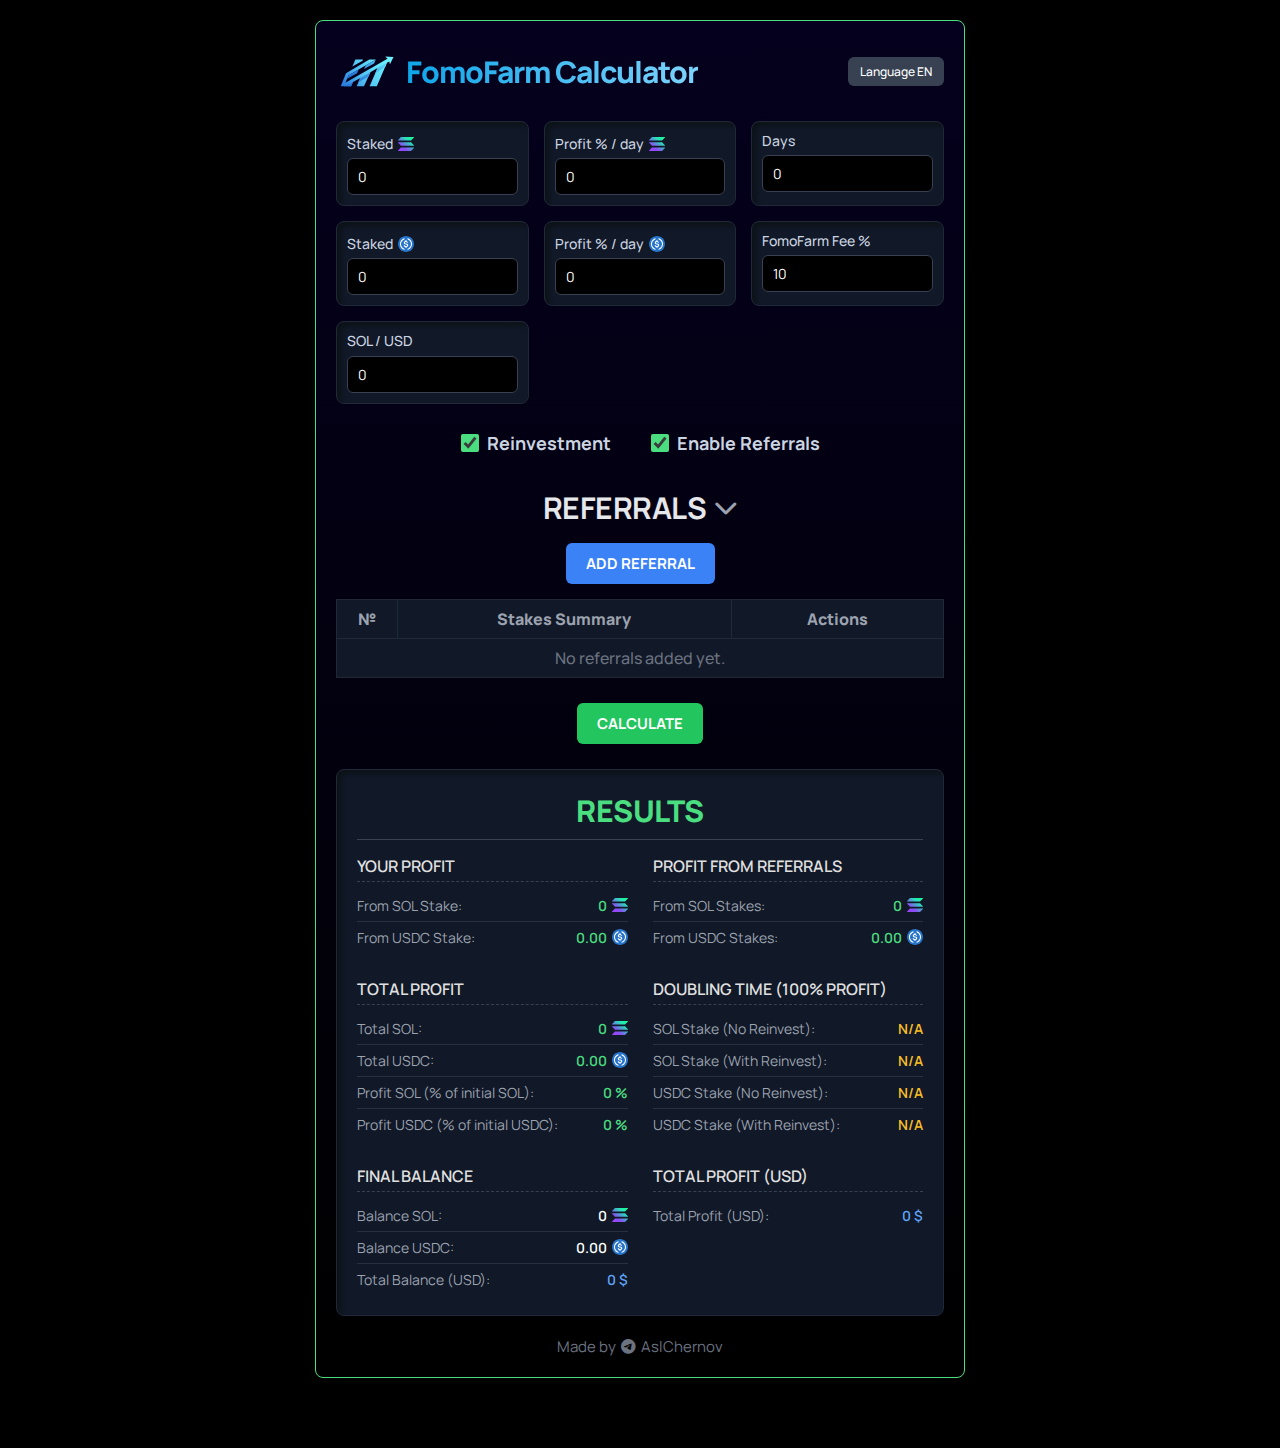
==== commit 9f3c1660: "Update index.html" ====
--- a/index.html
+++ b/index.html
@@ -53,8 +53,8 @@
 
         /* Style for icons within labels and results */
         label img, .result-item img, .stakes-summary img {
-            width: 14px;
-            height: 14px;
+            width: 16px;
+            height: 16px;
             vertical-align: middle; /* Fallback alignment */
         }
         /* Apply left margin only where needed (after text in labels/results values) */
@@ -98,14 +98,14 @@
         /* --- Referrals Section Styles --- */
         .referrals { margin-top: 15px; text-align: center; }
         .referrals table { width: 100%; border-collapse: collapse; margin-top: 15px; margin-bottom: 15px; letter-spacing: inherit; table-layout: fixed; }
-        .referrals th, .referrals td { padding: 8px 10px; text-align: center; font-size: 15px; font-weight: 500; background-color: #111827; border: 1px solid #1f2937; letter-spacing: inherit; word-wrap: break-word; vertical-align: middle; }
+        .referrals th, .referrals td { padding: 8px 10px; text-align: center; font-size: 16px; font-weight: 500; background-color: #111827; border: 1px solid #1f2937; letter-spacing: inherit; word-wrap: break-word; vertical-align: middle; }
          .referrals th { font-weight: 900; color: #9ca3af; }
          .referrals th:nth-child(1) { width: 10%; } /* № */
          .referrals th:nth-child(2) { width: 55%; } /* Stakes Summary */
          .referrals th:nth-child(3) { width: 35%; } /* Actions */
          /* --- UPDATED: Added text-align:center back, removed flex from TD --- */
          .referrals td.stakes-summary {
-            font-size: 14px;
+            font-size: 15px;
             color: #d1d5db;
             text-align: center; /* Center the inline-flex spans */
             font-weight: 500;
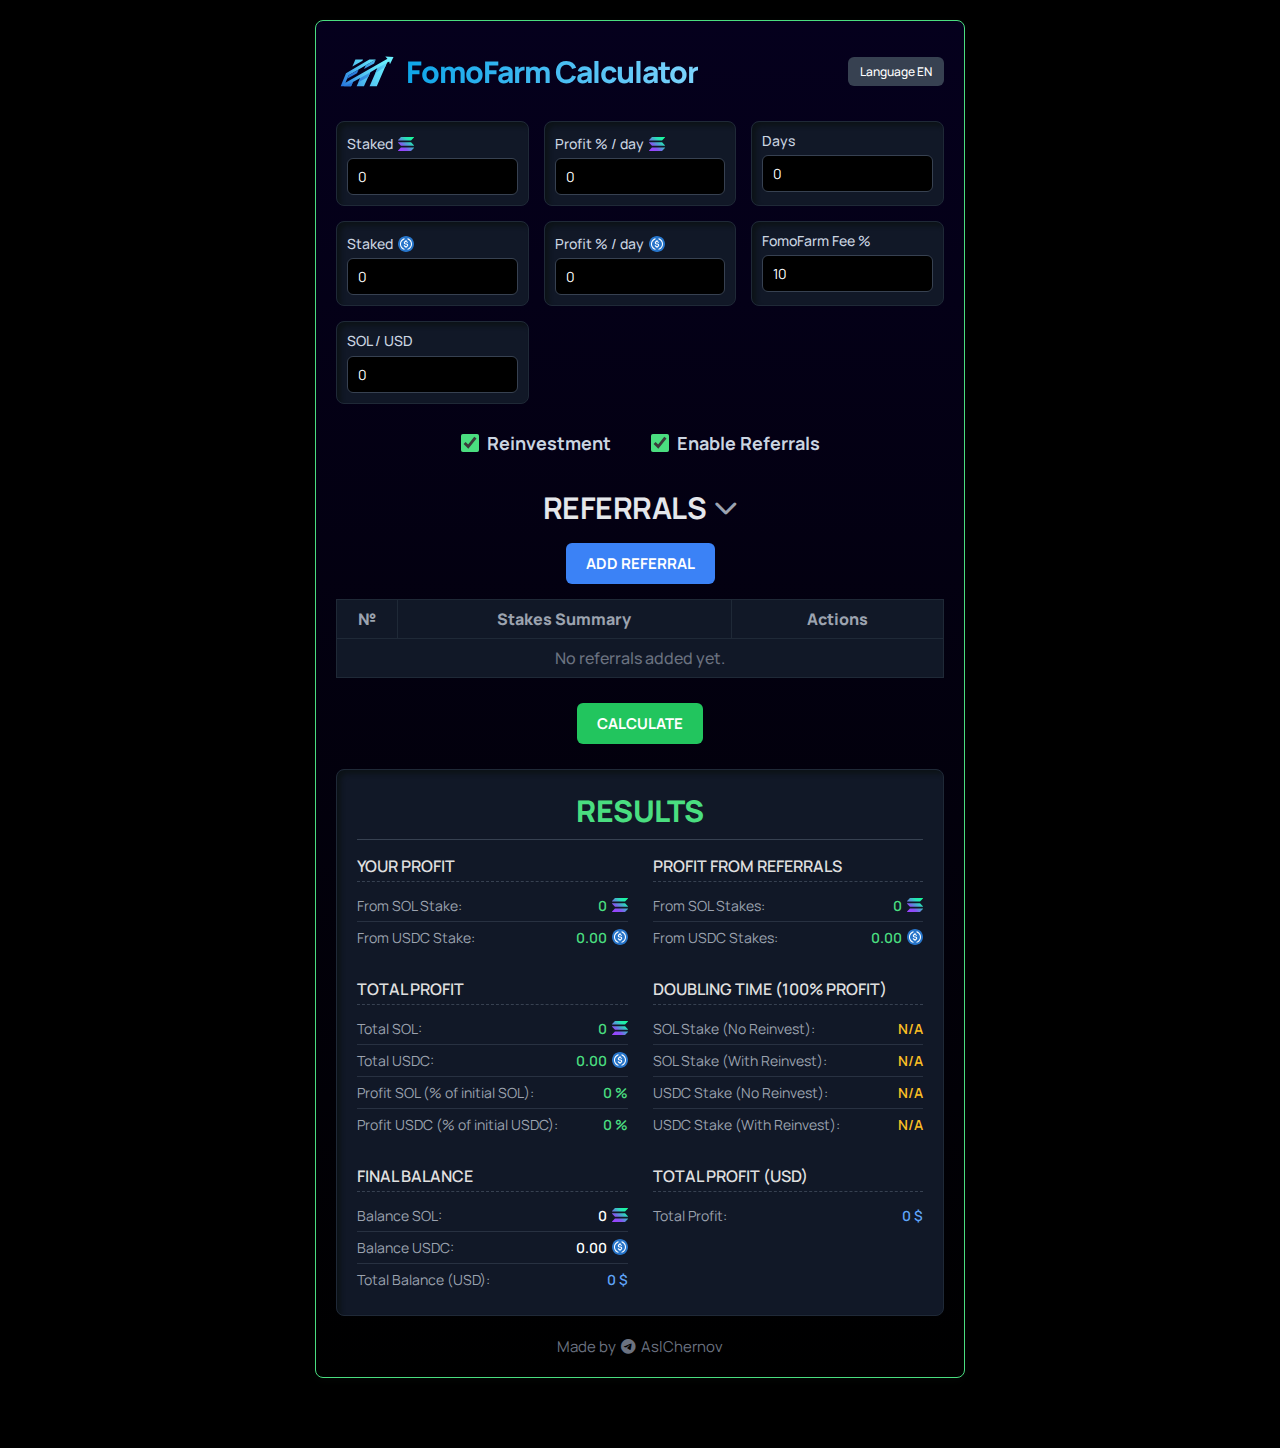
==== commit eca90a01: "Update index.html" ====
--- a/index.html
+++ b/index.html
@@ -318,7 +318,7 @@
                 labelDoubleSolReinvest: 'SOL Stake (With Reinvest):', labelDoubleUsdcReinvest: 'USDC Stake (With Reinvest):',
                 h4FinalBalance: 'Final Balance',
                 labelFinalBalanceSol: 'Balance SOL:', labelFinalBalanceUsdc: 'Balance USDC:', labelFinalBalanceUsd: 'Total Balance (USD):',
-                h4TotalProfitUsd: 'Total Profit (USD)', labelProfitTotalUsd: 'Total Profit (USD):',
+                h4TotalProfitUsd: 'Total Profit (USD)', labelProfitTotalUsd: 'Total Profit:',
                 roiNever: 'Never', roiOverDays: 'Over {days} days', daysSuffix: ' days',
                 invalidInputError: 'Please enter valid values for Stakes, Rates, Days, and SOL/USD Rate.',
                 solUsdRateError: 'SOL/USD rate must be greater than 0 to calculate profit from USDC stakes.'
@@ -342,7 +342,7 @@
                 labelDoubleSolReinvest: 'Стейк SOL (С реинвестом):', labelDoubleUsdcReinvest: 'Стейк USDC (С реинвестом):',
                 h4FinalBalance: 'Итоговый баланс',
                 labelFinalBalanceSol: 'Баланс SOL:', labelFinalBalanceUsdc: 'Баланс USDC:', labelFinalBalanceUsd: 'Общий Баланс (USD):',
-                h4TotalProfitUsd: 'Общий Профит (USD)', labelProfitTotalUsd: 'Общий Профит (USD):',
+                h4TotalProfitUsd: 'Общий Профит (USD)', labelProfitTotalUsd: 'Общий Профит:',
                 roiNever: 'Никогда', roiOverDays: 'Более {days} дн.', daysSuffix: ' дн.',
                 invalidInputError: 'Пожалуйста, введите корректные значения для Стейков, Процентов, Дней и Курса SOL/USD.',
                 solUsdRateError: 'Курс SOL/USD должен быть больше 0 для расчета дохода со стейков в USDC.'
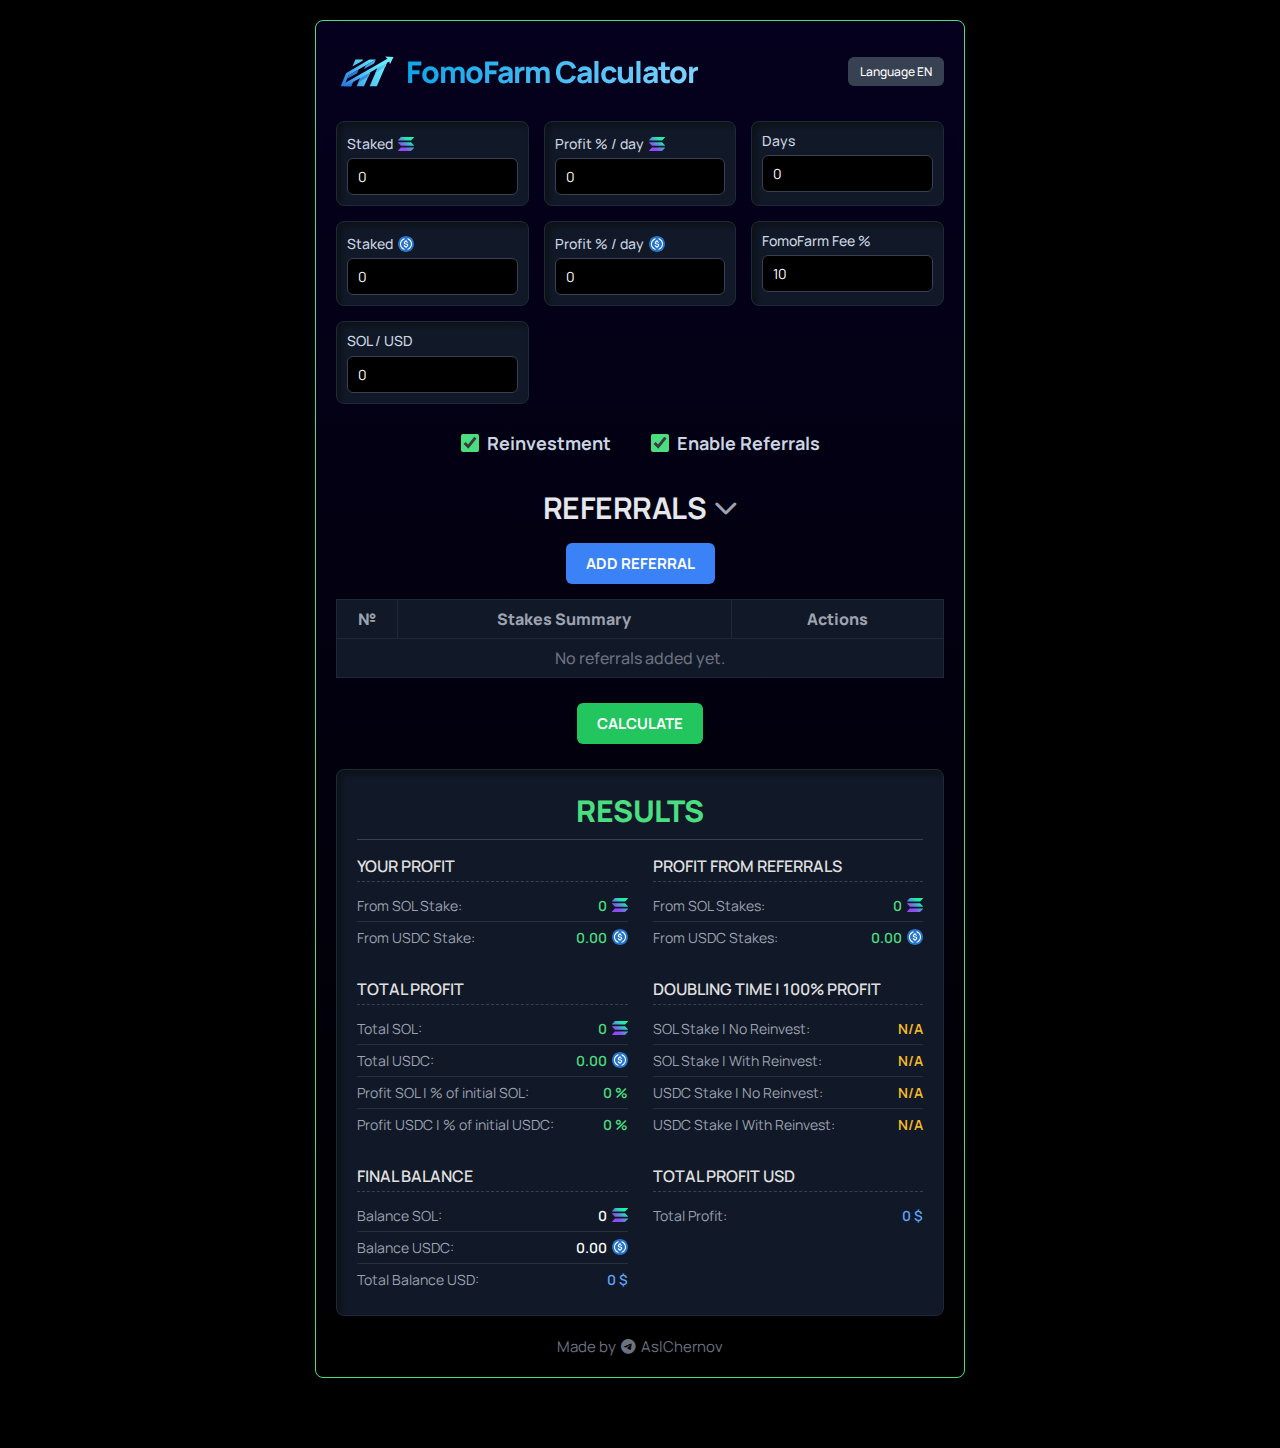
==== commit f1104187: "Update index.html" ====
--- a/index.html
+++ b/index.html
@@ -312,13 +312,13 @@
                 labelProfitUserSol: 'From SOL Stake:', labelProfitUserUsdc: 'From USDC Stake:',
                 h4ReferralProfit: 'Profit from referrals', labelProfitRefSol: 'From SOL Stakes:', labelProfitRefUsdc: 'From USDC Stakes:',
                 h4TotalProfit: 'Total profit', labelProfitTotalSol: 'Total SOL:', labelProfitTotalUsdc: 'Total USDC:',
-                labelProfitPercentSol: 'Profit SOL (% of initial SOL):', labelProfitPercentUsdc: 'Profit USDC (% of initial USDC):',
-                h4DoublingTime: 'Doubling Time (100% Profit)',
-                labelDoubleSolNoreinvest: 'SOL Stake (No Reinvest):', labelDoubleUsdcNoreinvest: 'USDC Stake (No Reinvest):',
-                labelDoubleSolReinvest: 'SOL Stake (With Reinvest):', labelDoubleUsdcReinvest: 'USDC Stake (With Reinvest):',
+                labelProfitPercentSol: 'Profit SOL | % of initial SOL:', labelProfitPercentUsdc: 'Profit USDC | % of initial USDC:',
+                h4DoublingTime: 'Doubling Time | 100% Profit',
+                labelDoubleSolNoreinvest: 'SOL Stake | No Reinvest:', labelDoubleUsdcNoreinvest: 'USDC Stake | No Reinvest:',
+                labelDoubleSolReinvest: 'SOL Stake | With Reinvest:', labelDoubleUsdcReinvest: 'USDC Stake | With Reinvest:',
                 h4FinalBalance: 'Final Balance',
-                labelFinalBalanceSol: 'Balance SOL:', labelFinalBalanceUsdc: 'Balance USDC:', labelFinalBalanceUsd: 'Total Balance (USD):',
-                h4TotalProfitUsd: 'Total Profit (USD)', labelProfitTotalUsd: 'Total Profit:',
+                labelFinalBalanceSol: 'Balance SOL:', labelFinalBalanceUsdc: 'Balance USDC:', labelFinalBalanceUsd: 'Total Balance USD:',
+                h4TotalProfitUsd: 'Total Profit USD', labelProfitTotalUsd: 'Total Profit:',
                 roiNever: 'Never', roiOverDays: 'Over {days} days', daysSuffix: ' days',
                 invalidInputError: 'Please enter valid values for Stakes, Rates, Days, and SOL/USD Rate.',
                 solUsdRateError: 'SOL/USD rate must be greater than 0 to calculate profit from USDC stakes.'
@@ -336,13 +336,13 @@
                 labelProfitUserSol: 'От стейка SOL:', labelProfitUserUsdc: 'От стейка USDC:',
                 h4ReferralProfit: 'Профит от рефералов', labelProfitRefSol: 'От стейков SOL:', labelProfitRefUsdc: 'От стейков USDC:',
                 h4TotalProfit: 'Общий профит', labelProfitTotalSol: 'Всего SOL:', labelProfitTotalUsdc: 'Всего USDC:',
-                labelProfitPercentSol: 'Профит SOL (% от нач. SOL):', labelProfitPercentUsdc: 'Профит USDC (% от нач. USDC):',
-                h4DoublingTime: 'Время удвоения (100% Профит)',
-                labelDoubleSolNoreinvest: 'Стейк SOL (Без реинвеста):', labelDoubleUsdcNoreinvest: 'Стейк USDC (Без реинвеста):',
-                labelDoubleSolReinvest: 'Стейк SOL (С реинвестом):', labelDoubleUsdcReinvest: 'Стейк USDC (С реинвестом):',
+                labelProfitPercentSol: 'Профит SOL | % от нач. SOL:', labelProfitPercentUsdc: 'Профит USDC | % от нач. USDC:',
+                h4DoublingTime: 'Время удвоения | 100% Профит',
+                labelDoubleSolNoreinvest: 'Стейк SOL | Без реинвеста:', labelDoubleUsdcNoreinvest: 'Стейк USDC | Без реинвеста:',
+                labelDoubleSolReinvest: 'Стейк SOL | С реинвестом:', labelDoubleUsdcReinvest: 'Стейк USDC | С реинвестом:',
                 h4FinalBalance: 'Итоговый баланс',
-                labelFinalBalanceSol: 'Баланс SOL:', labelFinalBalanceUsdc: 'Баланс USDC:', labelFinalBalanceUsd: 'Общий Баланс (USD):',
-                h4TotalProfitUsd: 'Общий Профит (USD)', labelProfitTotalUsd: 'Общий Профит:',
+                labelFinalBalanceSol: 'Баланс SOL:', labelFinalBalanceUsdc: 'Баланс USDC:', labelFinalBalanceUsd: 'Общий Баланс USD:',
+                h4TotalProfitUsd: 'Общий Профит USD', labelProfitTotalUsd: 'Общий Профит:',
                 roiNever: 'Никогда', roiOverDays: 'Более {days} дн.', daysSuffix: ' дн.',
                 invalidInputError: 'Пожалуйста, введите корректные значения для Стейков, Процентов, Дней и Курса SOL/USD.',
                 solUsdRateError: 'Курс SOL/USD должен быть больше 0 для расчета дохода со стейков в USDC.'
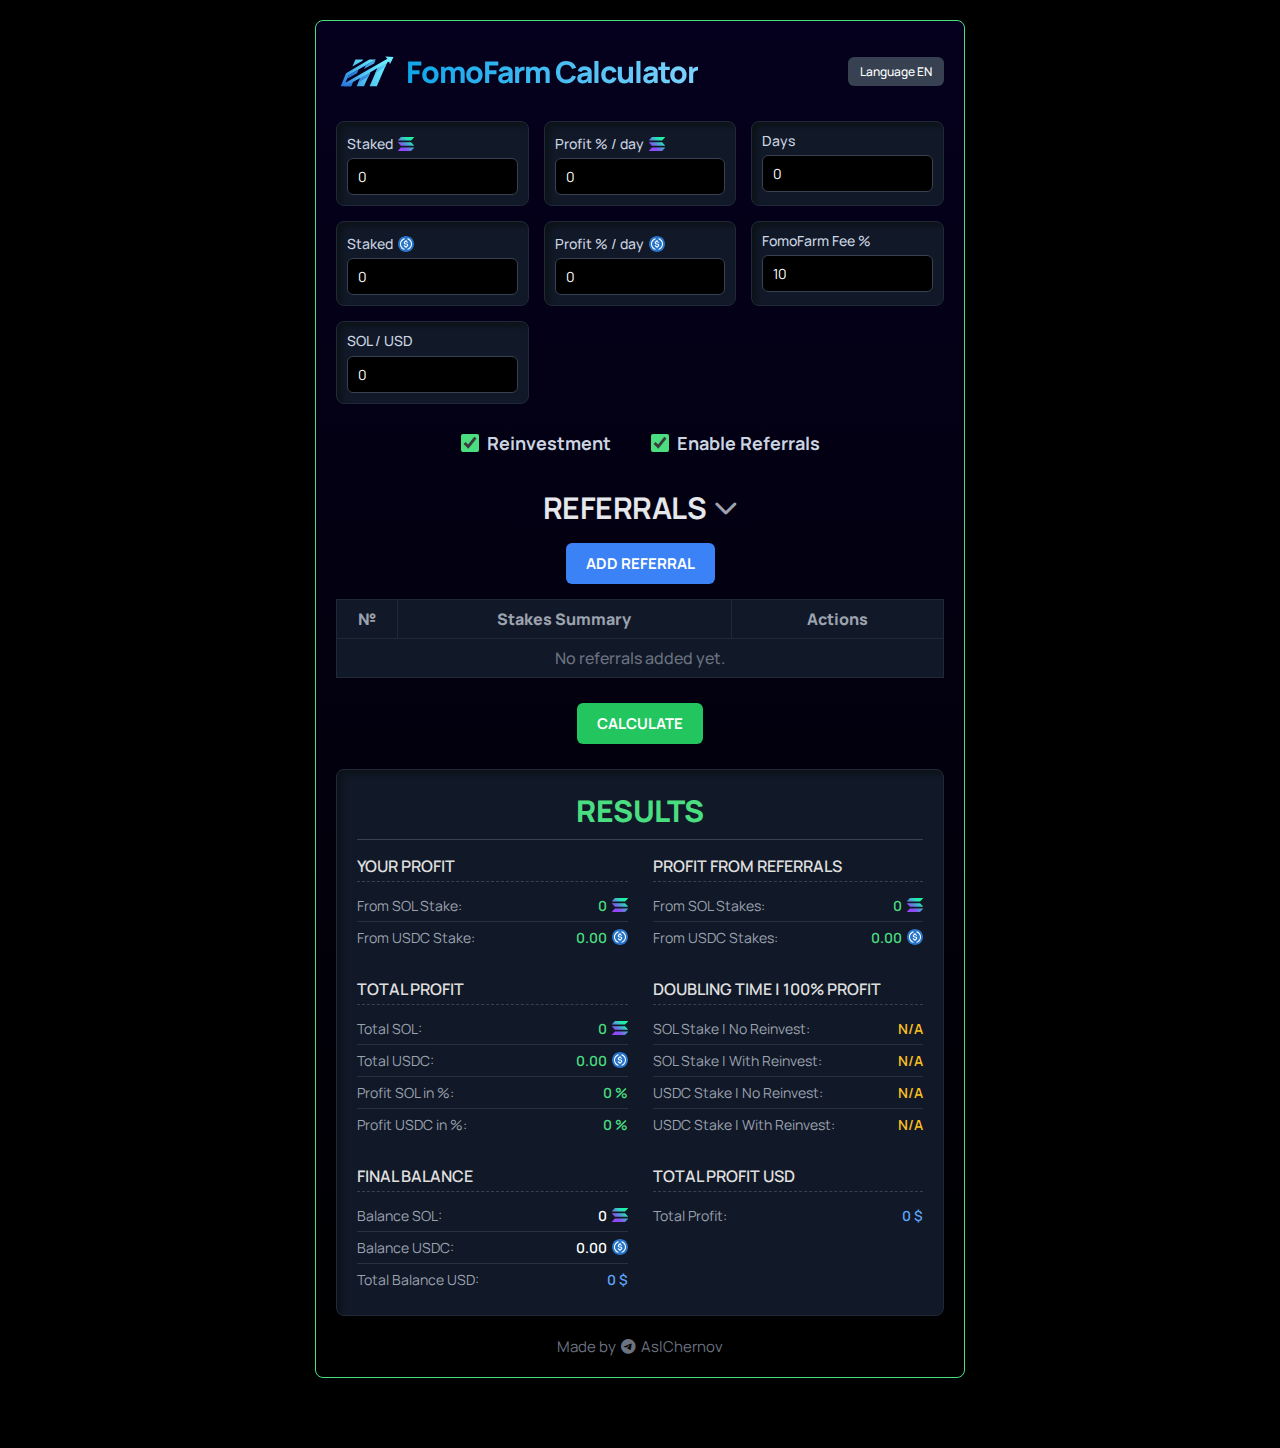
==== commit 9aeb1830: "Update index.html" ====
--- a/index.html
+++ b/index.html
@@ -312,7 +312,7 @@
                 labelProfitUserSol: 'From SOL Stake:', labelProfitUserUsdc: 'From USDC Stake:',
                 h4ReferralProfit: 'Profit from referrals', labelProfitRefSol: 'From SOL Stakes:', labelProfitRefUsdc: 'From USDC Stakes:',
                 h4TotalProfit: 'Total profit', labelProfitTotalSol: 'Total SOL:', labelProfitTotalUsdc: 'Total USDC:',
-                labelProfitPercentSol: 'Profit SOL | % of initial SOL:', labelProfitPercentUsdc: 'Profit USDC | % of initial USDC:',
+                labelProfitPercentSol: 'Profit SOL in %:', labelProfitPercentUsdc: 'Profit USDC in %:',
                 h4DoublingTime: 'Doubling Time | 100% Profit',
                 labelDoubleSolNoreinvest: 'SOL Stake | No Reinvest:', labelDoubleUsdcNoreinvest: 'USDC Stake | No Reinvest:',
                 labelDoubleSolReinvest: 'SOL Stake | With Reinvest:', labelDoubleUsdcReinvest: 'USDC Stake | With Reinvest:',
@@ -336,7 +336,7 @@
                 labelProfitUserSol: 'От стейка SOL:', labelProfitUserUsdc: 'От стейка USDC:',
                 h4ReferralProfit: 'Профит от рефералов', labelProfitRefSol: 'От стейков SOL:', labelProfitRefUsdc: 'От стейков USDC:',
                 h4TotalProfit: 'Общий профит', labelProfitTotalSol: 'Всего SOL:', labelProfitTotalUsdc: 'Всего USDC:',
-                labelProfitPercentSol: 'Профит SOL | % от нач. SOL:', labelProfitPercentUsdc: 'Профит USDC | % от нач. USDC:',
+                labelProfitPercentSol: 'Профит SOL в %:', labelProfitPercentUsdc: 'Профит USDC в %:',
                 h4DoublingTime: 'Время удвоения | 100% Профит',
                 labelDoubleSolNoreinvest: 'Стейк SOL | Без реинвеста:', labelDoubleUsdcNoreinvest: 'Стейк USDC | Без реинвеста:',
                 labelDoubleSolReinvest: 'Стейк SOL | С реинвестом:', labelDoubleUsdcReinvest: 'Стейк USDC | С реинвестом:',
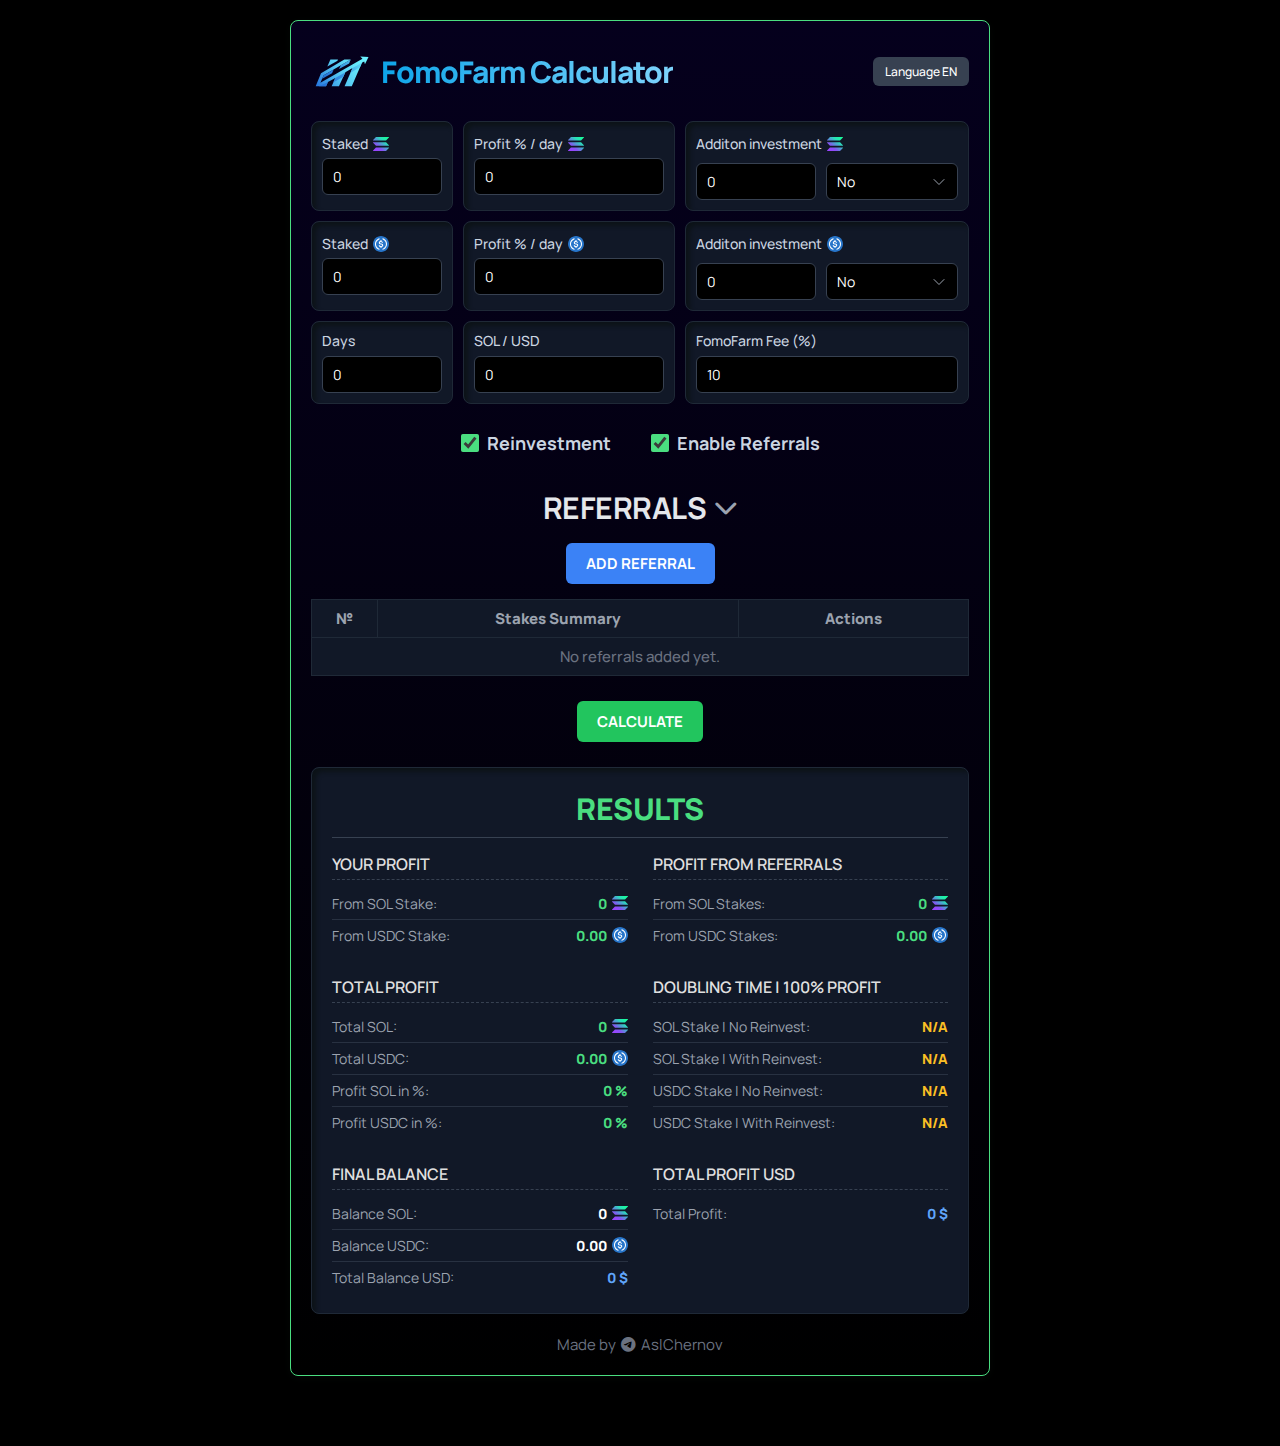
==== commit 1acb67ca: "Update index.html" ====
--- a/index.html
+++ b/index.html
@@ -2,7 +2,7 @@
 <html lang="en">
 <head>
     <meta charset="UTF-8">
-    <meta name="viewport" content="width=650, initial-scale=1.0, maximum-scale=1.0">
+    <meta name="viewport" content="width=700, initial-scale=1.0, maximum-scale=1.0">
     <title>FomoFarm Calculator</title>
     <link rel="stylesheet" href="https://cdnjs.cloudflare.com/ajax/libs/font-awesome/6.4.0/css/all.min.css">
     <link href="https://fonts.googleapis.com/css2?family=Manrope:wght@200..800&display=swap" rel="stylesheet">
@@ -15,7 +15,7 @@
             min-height: 100vh; padding-bottom: 50px;
         }
         .container {
-            max-width: 650px; width: 100%; margin: auto;
+            max-width: 700px; width: 100%; margin: auto;
             background: linear-gradient(to top, #000000, #05001d); padding: 20px;
             border: 1px solid #4ade80; border-radius: 8px; box-shadow: 0 2px 10px rgba(7, 14, 10, 0.5);
         }
@@ -30,8 +30,28 @@
         h4 { font-size: 16px; color: #dfdfdf; text-transform: uppercase; font-weight: 600; margin-top: 15px; margin-bottom: 8px; border-bottom: 1px dashed #374151; padding-bottom: 4px; }
 
         /* --- Input Group Styles (Grid Layout) --- */
-        .input-group { display: grid; grid-template-columns: repeat(3, 1fr); gap: 15px; margin-bottom: 20px; }
+        .input-group { display: grid; grid-template-columns: 1fr 1.5fr 2fr; gap: 10px; margin-bottom: 20px; }
         .input-group > div { padding: 10px; border: 1px solid #1f2937; border-radius: 8px; background-color: #111827; box-shadow: rgba(7, 14, 10, 0.5) 4px 4px 4px 0px inset; }
+        .input-group > div.periodic-input {
+        
+        }
+     
+        .input-select-pair {
+            display: flex;
+            gap: 10px; /* Space between input and select */
+            margin-top: 5px; /* Space below the label */
+            align-items: center;
+        }
+        .input-select-pair input[type="number"] {
+            flex-grow: 2; /* Input takes less space */
+            min-width: 0; /* Allow shrinking */
+        }
+        .input-select-pair select {
+            flex-grow: 3; /* Select takes more space */
+            min-width: 0; /* Allow shrinking */
+        }
+       
+
 
         /* --- Label Styles --- */
         label { display: block; font-size: 14px; font-weight: 500; letter-spacing: inherit; color: #cbd5e1; margin-bottom: 5px; line-height: 1.3; }
@@ -45,7 +65,9 @@
         #label-modal-stake-sol,
         #label-modal-profit-sol,
         #label-modal-stake-usdc,
-        #label-modal-profit-usdc {
+        #label-modal-profit-usdc,
+        #label-periodic-sol,
+        #label-periodic-usdc { 
             display: inline-flex;
             align-items: center;
             gap: 0;
@@ -55,16 +77,13 @@
         label img, .result-item img, .stakes-summary img {
             width: 16px;
             height: 16px;
-            vertical-align: middle; /* Fallback alignment */
-        }
-        /* Apply left margin only where needed (after text in labels/results values) */
+            vertical-align: middle;
+        }
          label img, .result-item .value img {
              margin-left: 5px;
          }
-         /* Apply right margin for icons inside summary (before number) */
          .referrals td.stakes-summary img {
-             margin-right: 4px; /* Space between icon and number */
-             margin-left: 0;
+             margin-left: 4px;
          }
 
 
@@ -98,33 +117,14 @@
         /* --- Referrals Section Styles --- */
         .referrals { margin-top: 15px; text-align: center; }
         .referrals table { width: 100%; border-collapse: collapse; margin-top: 15px; margin-bottom: 15px; letter-spacing: inherit; table-layout: fixed; }
-        .referrals th, .referrals td { padding: 8px 10px; text-align: center; font-size: 16px; font-weight: 500; background-color: #111827; border: 1px solid #1f2937; letter-spacing: inherit; word-wrap: break-word; vertical-align: middle; }
+        .referrals th, .referrals td { padding: 8px 10px; text-align: center; font-size: 15px; font-weight: 500; background-color: #111827; border: 1px solid #1f2937; letter-spacing: inherit; word-wrap: break-word; vertical-align: middle; }
          .referrals th { font-weight: 900; color: #9ca3af; }
          .referrals th:nth-child(1) { width: 10%; } /* № */
          .referrals th:nth-child(2) { width: 55%; } /* Stakes Summary */
          .referrals th:nth-child(3) { width: 35%; } /* Actions */
-         /* --- UPDATED: Added text-align:center back, removed flex from TD --- */
-         .referrals td.stakes-summary {
-            font-size: 15px;
-            color: #d1d5db;
-            text-align: center; /* Center the inline-flex spans */
-            font-weight: 500;
-            white-space: pre-wrap;
-          }
-         /* Style for the spans within the summary cell */
-         .referrals td.stakes-summary span {
-            display: inline-flex;  /* Align icon and text within the span */
-            align-items: center;
-            margin: 0 5px; /* Add space around each span */
-            white-space: nowrap;
-         }
-         /* Remove margin from last span is no longer needed with text-align: center */
-         /* Style for the icon specifically within the summary span */
-         .referrals td.stakes-summary span img {
-             margin-right: 4px; /* Space AFTER icon, before number */
-             margin-left: 0;
-         }
-         /* --- END UPDATE --- */
+         .referrals td.stakes-summary { font-size: 14px; color: #d1d5db; text-align: center; font-weight: 500; white-space: pre-wrap; }
+         .referrals td.stakes-summary span { display: inline-flex; align-items: center; margin: 0 5px; white-space: nowrap; }
+         .referrals td.stakes-summary span img { margin-right: 4px; margin-left: 0; }
          .referrals td.actions-cell { display: flex; justify-content: center; align-items: center; gap: 8px; padding: 8px 5px; }
          .referrals td .action-button { margin: 0; padding: 6px 8px; font-size: 12px; border-radius: 4px; font-weight: 500; text-transform: none; min-width: 65px; text-align: center; }
          .referrals td .edit-button { background-color: #f59e0b; }
@@ -146,10 +146,10 @@
         .result-item { display: flex; justify-content: space-between; align-items: center; padding: 6px 0; border-bottom: 1px solid #283141; font-size: 14px; }
         .result-item:last-child { border-bottom: none; }
         .result-item .label { color: #9ca3af; }
-        .result-item .value { color: #ffffff; font-weight: 600; text-align: right; display: inline-flex; align-items: center; }
-        .result-item .value.profit-sol, .result-item .value.profit-usdc, .result-item .value.profit-percent { color: #4ade80; }
-        .result-item .value.roi, .result-item .value.doubling { color: #fbbf24; }
-        .result-item .value.balance-usd { color: #60a5fa; }
+        .result-item .value { color: #ffffff; font-weight: 900; text-align: right; display: inline-flex; align-items: center; }
+        .result-item .value.profit-sol, .result-item .value.profit-usdc, .result-item .value.profit-percent { color: #4ade80; font-weight: 900; }
+        .result-item .value.roi, .result-item .value.doubling { color: #fbbf24; font-weight: 900; }
+        .result-item .value.balance-usd { color: #60a5fa; font-weight: 900; }
 
         /* Calculate Button Style */
         #calculateButton { background-color: #22c55e; margin-top: 25px; margin-right: 0; display: block; width: auto; max-width: 200px; margin-left: auto; margin-right: auto; }
@@ -208,25 +208,49 @@
                 <label for="userProfitPercentSol" id="label-user-profit-percent-sol">Profit % / day</label>
                 <input type="number" id="userProfitPercentSol" value="0" step="0.01" min="0">
             </div>
+             <div class="periodic-input">
+                 <label for="periodicSolAmount" id="label-periodic-sol">Add. Investment SOL</label>
+                 <div class="input-select-pair">
+                     <input type="number" id="periodicSolAmount" value="0" step="0.01" min="0">
+                     <select id="periodicSolPeriod">
+                         <option value="0" id="option-sol-none">No</option>
+                         <option value="7" id="option-sol-weekly">Weekly</option>
+                         <option value="30" id="option-sol-monthly">Monthly</option>
+                         <option value="91" id="option-sol-quarterly">Quarterly</option>
+                     </select>
+                 </div>
+             </div>
+             <div>
+                 <label for="userStakedUsdcAmount" id="label-user-staked-usdc">Staked</label>
+                <input type="number" id="userStakedUsdcAmount" value="0" step="0.01" min="0">
+            </div>
+             <div>
+                <label for="userProfitPercentUsdc" id="label-user-profit-percent-usdc">Profit % / day</label>
+                <input type="number" id="userProfitPercentUsdc" value="0" step="0.01" min="0">
+            </div>
+            <div class="periodic-input">
+                 <label for="periodicUsdcAmount" id="label-periodic-usdc">Add. Investment USDC</label>
+                 <div class="input-select-pair">
+                     <input type="number" id="periodicUsdcAmount" value="0" step="0.01" min="0">
+                     <select id="periodicUsdcPeriod">
+                         <option value="0" id="option-usdc-none">No</option>
+                         <option value="7" id="option-usdc-weekly">Weekly</option>
+                         <option value="30" id="option-usdc-monthly">Monthly</option>
+                         <option value="91" id="option-usdc-quarterly">Quarterly</option>
+                     </select>
+                 </div>
+             </div>
              <div>
                 <label for="days" id="label-days">Days</label>
                 <input type="number" id="days" value="0" step="1" min="0">
             </div>
             <div>
-                 <label for="userStakedUsdcAmount" id="label-user-staked-usdc">Staked</label>
-                <input type="number" id="userStakedUsdcAmount" value="0" step="0.01" min="0">
-            </div>
-             <div>
-                <label for="userProfitPercentUsdc" id="label-user-profit-percent-usdc">Profit % / day</label>
-                <input type="number" id="userProfitPercentUsdc" value="0" step="0.01" min="0">
-            </div>
-             <div id="platformFeeContainer">
-                 <label for="platformFee" id="label-platform-fee">FomoFarm Fee %</label>
-                <input type="number" id="platformFee" value="10" step="0.1" min="0">
-            </div>
-            <div>
                 <label for="solToUsd" id="label-sol-usd">SOL / USD</label>
                 <input type="number" id="solToUsd" value="0" step="0.01" min="0">
+            </div>
+             <div id="platformFeeContainer">
+                 <label for="platformFee" id="label-platform-fee">FomoFarm Fee (%)</label>
+                <input type="number" id="platformFee" value="10" step="0.1" min="0">
             </div>
         </div>
 
@@ -301,7 +325,9 @@
         const translations = {
             'en': {
                 labelUserStakedSol: 'Staked', labelUserProfitPercentSol: 'Profit % / day', labelUserStakedUsdc: 'Staked', labelUserProfitPercentUsdc: 'Profit % / day',
-                labelPlatformFee: 'FomoFarm Fee %', labelSolUsd: 'SOL / USD', labelDays: 'Days',
+                labelPlatformFee: 'FomoFarm Fee (%)', labelSolUsd: 'SOL / USD', labelDays: 'Days',
+                labelPeriodicSol: 'Additon investment', labelPeriodicUsdc: 'Additon investment',
+                optionNo: 'No', optionWeekly: 'Weekly', optionMonthly: 'Monthly', optionQuarterly: 'Quarterly',
                 labelReinvest: 'Reinvestment', labelEnableReferrals: 'Enable Referrals', calculate: 'Calculate',
                 pFooter: 'Made by', langButtonText: 'Language EN', h3Referrals: 'Referrals', addReferral: 'Add Referral',
                 thReferralNum: '№', thRefStakes: 'Stakes Summary', thActions: 'Actions', editButtonShort: 'Edit',
@@ -326,6 +352,8 @@
             'ru': {
                 labelUserStakedSol: 'Вложено', labelUserProfitPercentSol: 'Профит % / день', labelUserStakedUsdc: 'Вложено', labelUserProfitPercentUsdc: 'Профит % / день',
                 labelPlatformFee: 'Комиссия FomoFarm %', labelSolUsd: 'SOL / USD', labelDays: 'Дней',
+                labelPeriodicSol: 'Довложения', labelPeriodicUsdc: 'Довложения', // Updated (colon removed)
+                optionNo: 'Нет', optionWeekly: 'Раз в неделю', optionMonthly: 'Раз в месяц', optionQuarterly: 'Раз в 3 месяца',
                 labelReinvest: 'Реинвест', labelEnableReferrals: 'Включить рефералов', calculate: 'Рассчитать',
                 pFooter: 'Сделано', langButtonText: 'Язык RU', h3Referrals: 'Рефералы', addReferral: 'Добавить реферала',
                 thReferralNum: '№', thRefStakes: 'Сводка стейков', thActions: 'Действия', editButtonShort: 'Изм.',
@@ -336,13 +364,13 @@
                 labelProfitUserSol: 'От стейка SOL:', labelProfitUserUsdc: 'От стейка USDC:',
                 h4ReferralProfit: 'Профит от рефералов', labelProfitRefSol: 'От стейков SOL:', labelProfitRefUsdc: 'От стейков USDC:',
                 h4TotalProfit: 'Общий профит', labelProfitTotalSol: 'Всего SOL:', labelProfitTotalUsdc: 'Всего USDC:',
-                labelProfitPercentSol: 'Профит SOL в %:', labelProfitPercentUsdc: 'Профит USDC в %:',
-                h4DoublingTime: 'Время удвоения | 100% Профит',
-                labelDoubleSolNoreinvest: 'Стейк SOL | Без реинвеста:', labelDoubleUsdcNoreinvest: 'Стейк USDC | Без реинвеста:',
-                labelDoubleSolReinvest: 'Стейк SOL | С реинвестом:', labelDoubleUsdcReinvest: 'Стейк USDC | С реинвестом:',
+                labelProfitPercentSol: 'Профит SOL (% от нач. SOL):', labelProfitPercentUsdc: 'Профит USDC (% от нач. USDC):',
+                h4DoublingTime: 'Время удвоения (100% Профит)',
+                labelDoubleSolNoreinvest: 'Стейк SOL (Без реинвеста):', labelDoubleUsdcNoreinvest: 'Стейк USDC (Без реинвеста):',
+                labelDoubleSolReinvest: 'Стейк SOL (С реинвестом):', labelDoubleUsdcReinvest: 'Стейк USDC (С реинвестом):',
                 h4FinalBalance: 'Итоговый баланс',
-                labelFinalBalanceSol: 'Баланс SOL:', labelFinalBalanceUsdc: 'Баланс USDC:', labelFinalBalanceUsd: 'Общий Баланс USD:',
-                h4TotalProfitUsd: 'Общий Профит USD', labelProfitTotalUsd: 'Общий Профит:',
+                labelFinalBalanceSol: 'Баланс SOL:', labelFinalBalanceUsdc: 'Баланс USDC:', labelFinalBalanceUsd: 'Общий Баланс (USD):',
+                h4TotalProfitUsd: 'Общий Профит (USD)', labelProfitTotalUsd: 'Общий Профит (USD):',
                 roiNever: 'Никогда', roiOverDays: 'Более {days} дн.', daysSuffix: ' дн.',
                 invalidInputError: 'Пожалуйста, введите корректные значения для Стейков, Процентов, Дней и Курса SOL/USD.',
                 solUsdRateError: 'Курс SOL/USD должен быть больше 0 для расчета дохода со стейков в USDC.'
@@ -356,6 +384,8 @@
                     userStakedSolAmount: document.getElementById('userStakedSolAmount').value, userProfitPercentSol: document.getElementById('userProfitPercentSol').value,
                     userStakedUsdcAmount: document.getElementById('userStakedUsdcAmount').value, userProfitPercentUsdc: document.getElementById('userProfitPercentUsdc').value,
                     platformFee: document.getElementById('platformFee').value, solToUsd: document.getElementById('solToUsd').value, days: document.getElementById('days').value,
+                    periodicSolAmount: document.getElementById('periodicSolAmount').value, periodicSolPeriod: document.getElementById('periodicSolPeriod').value,
+                    periodicUsdcAmount: document.getElementById('periodicUsdcAmount').value, periodicUsdcPeriod: document.getElementById('periodicUsdcPeriod').value,
                     reinvest: document.getElementById('reinvestCheckbox').checked.toString(), includeReferrals: document.getElementById('includeReferralsCheckbox').checked.toString(),
                     referralsData: JSON.stringify(referralsData || []), nextReferralId: nextReferralId,
                     referralsCollapsed: document.getElementById('referralsContainer')?.classList.contains('collapsed').toString() || 'false'
@@ -374,6 +404,10 @@
                 document.getElementById('days').value = localStorage.getItem('fomoFarmCalc_days') || '0';
                 document.getElementById('reinvestCheckbox').checked = (localStorage.getItem('fomoFarmCalc_reinvest') || 'true') === 'true';
                 document.getElementById('includeReferralsCheckbox').checked = (localStorage.getItem('fomoFarmCalc_includeReferrals') || 'true') === 'true';
+                document.getElementById('periodicSolAmount').value = localStorage.getItem('fomoFarmCalc_periodicSolAmount') || '0';
+                document.getElementById('periodicSolPeriod').value = localStorage.getItem('fomoFarmCalc_periodicSolPeriod') || '0';
+                document.getElementById('periodicUsdcAmount').value = localStorage.getItem('fomoFarmCalc_periodicUsdcAmount') || '0';
+                document.getElementById('periodicUsdcPeriod').value = localStorage.getItem('fomoFarmCalc_periodicUsdcPeriod') || '0';
                 const savedReferrals = localStorage.getItem('fomoFarmCalc_referralsData');
                 referralsData = savedReferrals ? JSON.parse(savedReferrals) : [];
                 if (!Array.isArray(referralsData)) { referralsData = []; }
@@ -400,10 +434,12 @@
             const solanaIconImg = `<img src="solana_icon.svg" alt="SOL" width="16" height="16">`;
             const usdcIconImg = `<img src="usdc_icon.svg" alt="USDC" width="16" height="16">`;
 
+            // --- Updated idToKeyMap ---
             const idToKeyMap = {
                 'label-user-staked-sol': 'labelUserStakedSol', 'label-user-profit-percent-sol': 'labelUserProfitPercentSol',
                 'label-user-staked-usdc': 'labelUserStakedUsdc', 'label-user-profit-percent-usdc': 'labelUserProfitPercentUsdc',
                 'label-platform-fee': 'labelPlatformFee', 'label-sol-usd': 'labelSolUsd', 'label-days': 'labelDays',
+                'label-periodic-sol': 'labelPeriodicSol', 'label-periodic-usdc': 'labelPeriodicUsdc', // New labels
                 'label-reinvest': 'labelReinvest', 'label-enable-referrals': 'labelEnableReferrals',
                 'addReferralButton': 'addReferral', 'th-referral-num': 'thReferralNum',
                 'th-ref-stakes': 'thRefStakes', 'th-actions': 'thActions', 'calculateButton': 'calculate', 'h2-results': 'h2Results',
@@ -420,14 +456,22 @@
                 'label-modal-stake-sol': 'labelModalStakeSol', 'label-modal-profit-sol': 'labelModalProfitSol',
                 'label-modal-stake-usdc': 'labelModalStakeUsdc', 'label-modal-profit-usdc': 'labelModalProfitUsdc',
                 'saveReferralButton': 'saveButton', 'cancelReferralButton': 'cancelButton',
-                'languageToggleButton': 'langButtonText'
+                'languageToggleButton': 'langButtonText',
+                // --- NEW: Option keys ---
+                'option-sol-none': 'optionNo', 'option-sol-weekly': 'optionWeekly', 'option-sol-monthly': 'optionMonthly', 'option-sol-quarterly': 'optionQuarterly',
+                'option-usdc-none': 'optionNo', 'option-usdc-weekly': 'optionWeekly', 'option-usdc-monthly': 'optionMonthly', 'option-usdc-quarterly': 'optionQuarterly'
+                // --- END NEW ---
             };
 
+            // Loop for standard elements - sets base text
             for (const id in idToKeyMap) {
                 const element = document.getElementById(id);
                 const key = idToKeyMap[id];
                 if (element && trans[key] !== undefined) {
-                     if (element.tagName === 'BUTTON' || element.tagName === 'H2' || element.tagName === 'H4' || element.tagName === 'LABEL' || element.tagName === 'P' || element.tagName === 'SPAN' || element.tagName === 'TH') {
+                     // Handle OPTION elements separately
+                     if (element.tagName === 'OPTION') {
+                         element.textContent = trans[key];
+                     } else if (element.tagName === 'BUTTON' || element.tagName === 'H2' || element.tagName === 'H4' || element.tagName === 'LABEL' || element.tagName === 'P' || element.tagName === 'SPAN' || element.tagName === 'TH') {
                          if (id === 'p-footer') { element.childNodes[0].nodeValue = trans[key] + ' '; }
                          else { element.textContent = trans[key]; }
                      }
@@ -442,10 +486,15 @@
             const labelUsdcStake = document.getElementById('label-user-staked-usdc');
             const labelSolProfit = document.getElementById('label-user-profit-percent-sol');
             const labelUsdcProfit = document.getElementById('label-user-profit-percent-usdc');
+            const labelPeriodicSol = document.getElementById('label-periodic-sol'); // New
+            const labelPeriodicUsdc = document.getElementById('label-periodic-usdc'); // New
+
             if (labelSolStake) { labelSolStake.innerHTML += solanaIconImg; }
             if (labelUsdcStake) { labelUsdcStake.innerHTML += usdcIconImg; }
             if (labelSolProfit) { labelSolProfit.innerHTML += solanaIconImg; }
             if (labelUsdcProfit) { labelUsdcProfit.innerHTML += usdcIconImg; }
+            if (labelPeriodicSol) { labelPeriodicSol.innerHTML += solanaIconImg; } // New
+            if (labelPeriodicUsdc) { labelPeriodicUsdc.innerHTML += usdcIconImg; } // New
             // --- End Icon Appending ---
 
             renderReferralsTable();
@@ -466,7 +515,7 @@
             referralsData.forEach((ref, index) => { ref.id = index + 1; }); nextReferralId = referralsData.length + 1;
             renderReferralsTable(); saveData();
         }
-        function renderReferralsTable() {
+        function renderReferralsTable() { /* ... (No changes needed here from previous step) ... */
             const referralsListBody = document.getElementById('referralsList');
             if (!referralsListBody) return;
             referralsListBody.innerHTML = '';
@@ -482,23 +531,13 @@
                 referralsData.forEach(referral => {
                      const row = document.createElement('tr');
                      const numCell = document.createElement('td'); numCell.textContent = referral.id;
-
-                     const summaryCell = document.createElement('td');
-                     summaryCell.className = 'stakes-summary'; // Keep class for potential styling
+                     const summaryCell = document.createElement('td'); summaryCell.className = 'stakes-summary';
                      let summaryContent = [];
                      const formatOptionsNoSuffix = { maximumFractionDigits: 5, minimumFractionDigits: 2 };
                      const usdcFormatOptionsNoSuffix = { maximumFractionDigits: 2, minimumFractionDigits: 2 };
-
-                     // --- UPDATED: Icon before number, space via margin ---
-                     if (referral.stakedSol > 0) {
-                         summaryContent.push(`<span>${solanaIconImg}${formatNumber(referral.stakedSol, 'SOL', false)}</span>`);
-                     }
-                     if (referral.stakedUsdc > 0) {
-                         summaryContent.push(`<span>${usdcIconImg}${formatNumber(referral.stakedUsdc, 'USDC', false)}</span>`);
-                     }
-                     summaryCell.innerHTML = summaryContent.length > 0 ? summaryContent.join(' ') : trans.refSummaryNone; // Join with space
-                     // --- END UPDATE ---
-
+                     if (referral.stakedSol > 0) { summaryContent.push(`<span>${solanaIconImg}${formatNumber(referral.stakedSol, 'SOL', false)}</span>`); }
+                     if (referral.stakedUsdc > 0) { summaryContent.push(`<span>${usdcIconImg}${formatNumber(referral.stakedUsdc, 'USDC', false)}</span>`); }
+                     summaryCell.innerHTML = summaryContent.length > 0 ? summaryContent.join(' ') : trans.refSummaryNone;
                      const actionCell = document.createElement('td'); actionCell.className = 'actions-cell';
                      const editButton = document.createElement('button'); editButton.textContent = trans.editButtonShort; editButton.className = 'action-button edit-button'; editButton.onclick = () => openEditModal(referral.id);
                      const removeButton = document.createElement('button'); removeButton.textContent = trans.removeButtonShort; removeButton.className = 'action-button remove-button'; removeButton.onclick = () => removeReferral(referral.id);
@@ -511,35 +550,29 @@
 
 
         // --- Modal Management Functions ---
-        function openEditModal(referralId) {
+        function openEditModal(referralId) { /* ... (No changes needed here from previous step) ... */
             const modal = document.getElementById('editReferralModal');
             const modalTitle = document.getElementById('modalTitle');
             const editingIdInput = document.getElementById('editingReferralId');
             const trans = translations[currentLanguage];
             const referral = referralsData.find(ref => ref.id === referralId);
             if (!referral || !modal || !modalTitle || !editingIdInput) return;
-
             modalTitle.textContent = `${trans.modalTitlePrefix}${referral.id}`;
             editingIdInput.value = referral.id;
             document.getElementById('modal-stake-sol').value = referral.stakedSol || 0;
             document.getElementById('modal-profit-sol').value = referral.profitPercentSol || 0;
             document.getElementById('modal-stake-usdc').value = referral.stakedUsdc || 0;
             document.getElementById('modal-profit-usdc').value = referral.profitPercentUsdc || 0;
-
-            // --- Update modal labels with icons ---
             const solanaIconImg = `<img src="solana_icon.svg" alt="SOL" width="16" height="16">`;
             const usdcIconImg = `<img src="usdc_icon.svg" alt="USDC" width="16" height="16">`;
             const labelModalStakeSol = document.getElementById('label-modal-stake-sol');
             const labelModalProfitSol = document.getElementById('label-modal-profit-sol');
             const labelModalStakeUsdc = document.getElementById('label-modal-stake-usdc');
             const labelModalProfitUsdc = document.getElementById('label-modal-profit-usdc');
-
             if(labelModalStakeSol) { labelModalStakeSol.textContent = trans.labelModalStakeSol; labelModalStakeSol.innerHTML += solanaIconImg; }
             if(labelModalProfitSol) { labelModalProfitSol.textContent = trans.labelModalProfitSol; labelModalProfitSol.innerHTML += solanaIconImg; }
             if(labelModalStakeUsdc) { labelModalStakeUsdc.textContent = trans.labelModalStakeUsdc; labelModalStakeUsdc.innerHTML += usdcIconImg; }
             if(labelModalProfitUsdc) { labelModalProfitUsdc.textContent = trans.labelModalProfitUsdc; labelModalProfitUsdc.innerHTML += usdcIconImg; }
-            // --- End modal label update ---
-
             modal.style.display = 'flex';
          }
         function closeEditModal() { /* ... */
@@ -574,29 +607,81 @@
 
 
         // --- Calculation Logic ---
-        function calculate() { /* ... calculation logic ... */
-            const platformFeeRate = (parseFloat(document.getElementById('platformFee').value) || 0) / 100; const solToUsd = parseFloat(document.getElementById('solToUsd').value) || 0;
-            const days = parseInt(document.getElementById('days').value) || 0; const reinvestEnabled = document.getElementById('reinvestCheckbox').checked;
-            const referralsEnabled = document.getElementById('includeReferralsCheckbox').checked; const trans = translations[currentLanguage];
-            const initialUserStakedSol = parseFloat(document.getElementById('userStakedSolAmount').value) || 0; const userProfitRateSol = (parseFloat(document.getElementById('userProfitPercentSol').value) || 0) / 100;
-            const initialUserStakedUsdc = parseFloat(document.getElementById('userStakedUsdcAmount').value) || 0; const userProfitRateUsdc = (parseFloat(document.getElementById('userProfitPercentUsdc').value) || 0) / 100;
-            if (days <= 0 || solToUsd < 0 || initialUserStakedSol < 0 || userProfitRateSol < 0 || initialUserStakedUsdc < 0 || userProfitRateUsdc < 0) { clearResults(trans.invalidInputError); return; }
-            let needsSolUsdRate = (initialUserStakedUsdc > 0); const hasUsdcReferralStake = referralsData.some(ref => (ref.stakedUsdc || 0) > 0);
-            if (referralsEnabled && hasUsdcReferralStake) { needsSolUsdRate = true; } if (needsSolUsdRate && solToUsd <= 0) { clearResults(trans.solUsdRateError); return; }
+        function calculate() {
+            // Get input values
+            const platformFeeRate = (parseFloat(document.getElementById('platformFee').value) || 0) / 100;
+            const solToUsd = parseFloat(document.getElementById('solToUsd').value) || 0;
+            const days = parseInt(document.getElementById('days').value) || 0;
+            const reinvestEnabled = document.getElementById('reinvestCheckbox').checked;
+            const referralsEnabled = document.getElementById('includeReferralsCheckbox').checked;
+            const trans = translations[currentLanguage];
+            const initialUserStakedSol = parseFloat(document.getElementById('userStakedSolAmount').value) || 0;
+            const userProfitRateSol = (parseFloat(document.getElementById('userProfitPercentSol').value) || 0) / 100;
+            const initialUserStakedUsdc = parseFloat(document.getElementById('userStakedUsdcAmount').value) || 0;
+            const userProfitRateUsdc = (parseFloat(document.getElementById('userProfitPercentUsdc').value) || 0) / 100;
+            const periodicSolAmount = parseFloat(document.getElementById('periodicSolAmount').value) || 0;
+            const periodicSolPeriod = parseInt(document.getElementById('periodicSolPeriod').value) || 0;
+            const periodicUsdcAmount = parseFloat(document.getElementById('periodicUsdcAmount').value) || 0;
+            const periodicUsdcPeriod = parseInt(document.getElementById('periodicUsdcPeriod').value) || 0;
+
+            // Input Validation
+            if (days <= 0 || solToUsd < 0 || initialUserStakedSol < 0 || userProfitRateSol < 0 || initialUserStakedUsdc < 0 || userProfitRateUsdc < 0 || periodicSolAmount < 0 || periodicUsdcAmount < 0) {
+                clearResults(trans.invalidInputError); return;
+            }
+            let needsSolUsdRate = (initialUserStakedUsdc > 0 || periodicUsdcAmount > 0);
+            const hasUsdcReferralStake = referralsData.some(ref => (ref.stakedUsdc || 0) > 0);
+            if (referralsEnabled && hasUsdcReferralStake) { needsSolUsdRate = true; }
+            if (needsSolUsdRate && solToUsd <= 0) { clearResults(trans.solUsdRateError); return; }
+
+            // Calculate Daily Referral Profit
             let dailyNetProfit_RefSol = 0; let dailyNetProfit_RefUsdc = 0;
             if (referralsEnabled) { referralsData.forEach(referral => { if (referral.stakedSol > 0 && referral.profitPercentSol > 0) { const refProfitRateSol = referral.profitPercentSol / 100; const grossProfit = referral.stakedSol * refProfitRateSol; const fee = grossProfit * platformFeeRate; dailyNetProfit_RefSol += ((grossProfit - fee) * 0.08); } if (referral.stakedUsdc > 0 && referral.profitPercentUsdc > 0) { const refProfitRateUsdc = referral.profitPercentUsdc / 100; const grossProfit = referral.stakedUsdc * refProfitRateUsdc; const fee = grossProfit * platformFeeRate; dailyNetProfit_RefUsdc += ((grossProfit - fee) * 0.08); } }); }
-            let doubleSolNoReinvestDays = "N/A"; let doubleUsdcNoReinvestDays = "N/A"; const dailyNetProfit_UserSol = initialUserStakedSol * userProfitRateSol * (1 - platformFeeRate); const dailyNetProfit_UserUsdc = initialUserStakedUsdc * userProfitRateUsdc * (1 - platformFeeRate); const totalDailySolProfit = dailyNetProfit_UserSol + dailyNetProfit_RefSol; const totalDailyUsdcProfit = dailyNetProfit_UserUsdc + dailyNetProfit_RefUsdc;
-            if (totalDailySolProfit > 0 && initialUserStakedSol > 0) { doubleSolNoReinvestDays = Math.ceil(initialUserStakedSol / totalDailySolProfit); } else if (initialUserStakedSol > 0) { doubleSolNoReinvestDays = trans.roiNever; } if (totalDailyUsdcProfit > 0 && initialUserStakedUsdc > 0) { doubleUsdcNoReinvestDays = Math.ceil(initialUserStakedUsdc / totalDailyUsdcProfit); } else if (initialUserStakedUsdc > 0) { doubleUsdcNoReinvestDays = trans.roiNever; }
-            let currentSolStake = initialUserStakedSol; let currentUsdcStake = initialUserStakedUsdc; let accumulatedSolProfit = 0; let accumulatedUsdcProfit = 0; let totalSolProfitAccumulated = 0; let totalUsdcProfitAccumulated = 0; let doubleSolReinvestDays = "N/A"; let doubleUsdcReinvestDays = "N/A"; let solDoubled = false; let usdcDoubled = false;
-            for (let day = 1; day <= days; day++) { const profitTodaySol_User = currentSolStake * userProfitRateSol * (1 - platformFeeRate); const profitTodayUsdc_User = currentUsdcStake * userProfitRateUsdc * (1 - platformFeeRate); const profitTodaySol_Total = profitTodaySol_User + dailyNetProfit_RefSol; const profitTodayUsdc_Total = profitTodayUsdc_User + dailyNetProfit_RefUsdc; totalSolProfitAccumulated += profitTodaySol_Total; totalUsdcProfitAccumulated += profitTodayUsdc_Total; accumulatedSolProfit += profitTodaySol_Total; accumulatedUsdcProfit += profitTodayUsdc_Total; if (reinvestEnabled) { if (accumulatedSolProfit >= REINVEST_THRESHOLD_SOL) { currentSolStake += accumulatedSolProfit; accumulatedSolProfit = 0; } if (accumulatedUsdcProfit >= REINVEST_THRESHOLD_USDC) { currentUsdcStake += accumulatedUsdcProfit; accumulatedUsdcProfit = 0; } } if (!solDoubled && initialUserStakedSol > 0 && currentSolStake >= initialUserStakedSol * 2) { doubleSolReinvestDays = day; solDoubled = true; } if (!usdcDoubled && initialUserStakedUsdc > 0 && currentUsdcStake >= initialUserStakedUsdc * 2) { doubleUsdcReinvestDays = day; usdcDoubled = true; } }
-            if (!solDoubled) { if (totalDailySolProfit > 0 && initialUserStakedSol > 0) doubleSolReinvestDays = trans.roiOverDays.replace('{days}', days); else if (initialUserStakedSol > 0) doubleSolReinvestDays = trans.roiNever; else doubleSolReinvestDays = "N/A"; } if (!usdcDoubled) { if (totalDailyUsdcProfit > 0 && initialUserStakedUsdc > 0) doubleUsdcReinvestDays = trans.roiOverDays.replace('{days}', days); else if (initialUserStakedUsdc > 0) doubleUsdcReinvestDays = trans.roiNever; else doubleUsdcReinvestDays = "N/A"; }
+
+            // Calculate Doubling Time (No Reinvestment, based on initial)
+            let doubleSolNoReinvestDays = "N/A"; let doubleUsdcNoReinvestDays = "N/A";
+            const dailyNetProfit_UserSol_Initial = initialUserStakedSol * userProfitRateSol * (1 - platformFeeRate);
+            const dailyNetProfit_UserUsdc_Initial = initialUserStakedUsdc * userProfitRateUsdc * (1 - platformFeeRate);
+            const totalDailySolProfit_Initial = dailyNetProfit_UserSol_Initial + dailyNetProfit_RefSol;
+            const totalDailyUsdcProfit_Initial = dailyNetProfit_UserUsdc_Initial + dailyNetProfit_RefUsdc;
+            if (totalDailySolProfit_Initial > 0 && initialUserStakedSol > 0) { doubleSolNoReinvestDays = Math.ceil(initialUserStakedSol / totalDailySolProfit_Initial); } else if (initialUserStakedSol > 0) { doubleSolNoReinvestDays = trans.roiNever; }
+            if (totalDailyUsdcProfit_Initial > 0 && initialUserStakedUsdc > 0) { doubleUsdcNoReinvestDays = Math.ceil(initialUserStakedUsdc / totalDailyUsdcProfit_Initial); } else if (initialUserStakedUsdc > 0) { doubleUsdcNoReinvestDays = trans.roiNever; }
+
+            // Simulate Day-by-Day Profit
+            let currentSolStake = initialUserStakedSol; let currentUsdcStake = initialUserStakedUsdc;
+            let accumulatedSolProfit = 0; let accumulatedUsdcProfit = 0;
+            let totalSolProfitAccumulated = 0; let totalUsdcProfitAccumulated = 0;
+            let doubleSolReinvestDays = "N/A"; let doubleUsdcReinvestDays = "N/A";
+            let solDoubled = false; let usdcDoubled = false;
+
+            for (let day = 1; day <= days; day++) {
+                // Add periodic investments BEFORE calculating daily profit
+                if (periodicSolAmount > 0 && periodicSolPeriod > 0 && day % periodicSolPeriod === 0) { currentSolStake += periodicSolAmount; }
+                if (periodicUsdcAmount > 0 && periodicUsdcPeriod > 0 && day % periodicUsdcPeriod === 0) { currentUsdcStake += periodicUsdcAmount; }
+
+                const profitTodaySol_User = currentSolStake * userProfitRateSol * (1 - platformFeeRate);
+                const profitTodayUsdc_User = currentUsdcStake * userProfitRateUsdc * (1 - platformFeeRate);
+                const profitTodaySol_Total = profitTodaySol_User + dailyNetProfit_RefSol;
+                const profitTodayUsdc_Total = profitTodayUsdc_User + dailyNetProfit_RefUsdc;
+                totalSolProfitAccumulated += profitTodaySol_Total; totalUsdcProfitAccumulated += profitTodayUsdc_Total;
+                accumulatedSolProfit += profitTodaySol_Total; accumulatedUsdcProfit += profitTodayUsdc_Total;
+                if (reinvestEnabled) { if (accumulatedSolProfit >= REINVEST_THRESHOLD_SOL) { currentSolStake += accumulatedSolProfit; accumulatedSolProfit = 0; } if (accumulatedUsdcProfit >= REINVEST_THRESHOLD_USDC) { currentUsdcStake += accumulatedUsdcProfit; accumulatedUsdcProfit = 0; } }
+                if (!solDoubled && initialUserStakedSol > 0 && currentSolStake >= initialUserStakedSol * 2) { doubleSolReinvestDays = day; solDoubled = true; }
+                if (!usdcDoubled && initialUserStakedUsdc > 0 && currentUsdcStake >= initialUserStakedUsdc * 2) { doubleUsdcReinvestDays = day; usdcDoubled = true; }
+            }
+
+            // Final Calculations & Display
+             if (!solDoubled) { if (totalDailySolProfit_Initial > 0 && initialUserStakedSol > 0) doubleSolReinvestDays = trans.roiOverDays.replace('{days}', days); else if (initialUserStakedSol > 0) doubleSolReinvestDays = trans.roiNever; else doubleSolReinvestDays = "N/A"; }
+             if (!usdcDoubled) { if (totalDailyUsdcProfit_Initial > 0 && initialUserStakedUsdc > 0) doubleUsdcReinvestDays = trans.roiOverDays.replace('{days}', days); else if (initialUserStakedUsdc > 0) doubleUsdcReinvestDays = trans.roiNever; else doubleUsdcReinvestDays = "N/A"; }
             const finalSolBalance = currentSolStake + accumulatedSolProfit; const finalUsdcBalance = currentUsdcStake + accumulatedUsdcProfit; const finalUsdBalanceTotal = (solToUsd > 0 ? finalSolBalance * solToUsd : 0) + finalUsdcBalance; const profitPercentSol = initialUserStakedSol > 0 ? (totalSolProfitAccumulated / initialUserStakedSol) * 100 : 0; const profitPercentUsdc = initialUserStakedUsdc > 0 ? (totalUsdcProfitAccumulated / initialUserStakedUsdc) * 100 : 0; const totalReferralProfitOverPeriodSol = dailyNetProfit_RefSol * days; const totalReferralProfitOverPeriodUsdc = dailyNetProfit_RefUsdc * days; const totalProfitUsd = (solToUsd > 0 ? totalSolProfitAccumulated * solToUsd : 0) + totalUsdcProfitAccumulated;
+
+            let userProfitSol = totalSolProfitAccumulated - totalReferralProfitOverPeriodSol; if (Math.abs(userProfitSol) < 1e-9) userProfitSol = 0;
+            let userProfitUsdc = totalUsdcProfitAccumulated - totalReferralProfitOverPeriodUsdc; if (Math.abs(userProfitUsdc) < 1e-9) userProfitUsdc = 0;
 
             const solanaIconImg = `<img src="solana_icon.svg" alt="SOL" width="16" height="16">`;
             const usdcIconImg = `<img src="usdc_icon.svg" alt="USDC" width="16" height="16">`;
 
-            document.getElementById('result-profit-user-sol').innerHTML = formatNumber(totalSolProfitAccumulated - totalReferralProfitOverPeriodSol, 'SOL', false) + solanaIconImg;
-            document.getElementById('result-profit-user-usdc').innerHTML = formatNumber(totalUsdcProfitAccumulated - totalReferralProfitOverPeriodUsdc, 'USDC', false) + usdcIconImg;
+            document.getElementById('result-profit-user-sol').innerHTML = formatNumber(userProfitSol, 'SOL', false) + solanaIconImg;
+            document.getElementById('result-profit-user-usdc').innerHTML = formatNumber(userProfitUsdc, 'USDC', false) + usdcIconImg;
             document.getElementById('result-profit-ref-sol').innerHTML = formatNumber(totalReferralProfitOverPeriodSol, 'SOL', false) + solanaIconImg;
             document.getElementById('result-profit-ref-usdc').innerHTML = formatNumber(totalReferralProfitOverPeriodUsdc, 'USDC', false) + usdcIconImg;
             document.getElementById('result-profit-total-sol').innerHTML = formatNumber(totalSolProfitAccumulated, 'SOL', false) + solanaIconImg;
@@ -640,8 +725,12 @@
         }
 
         // --- Event Listener Setup ---
-        function setupEventListeners() { /* ... */
-             document.querySelectorAll('.input-group input, .checkbox-container input').forEach(element => { element.addEventListener('change', saveData); });
+        function setupEventListeners() {
+             // --- UPDATED selector to include new inputs/selects ---
+             document.querySelectorAll('.input-group input, .input-group select, .checkbox-container input').forEach(element => {
+                 element.addEventListener('change', saveData);
+             });
+             // --- END UPDATE ---
              document.getElementById('languageToggleButton').addEventListener('click', toggleLanguage);
              document.getElementById('addReferralButton').addEventListener('click', addReferral);
              document.getElementById('saveReferralButton').addEventListener('click', saveReferralData);
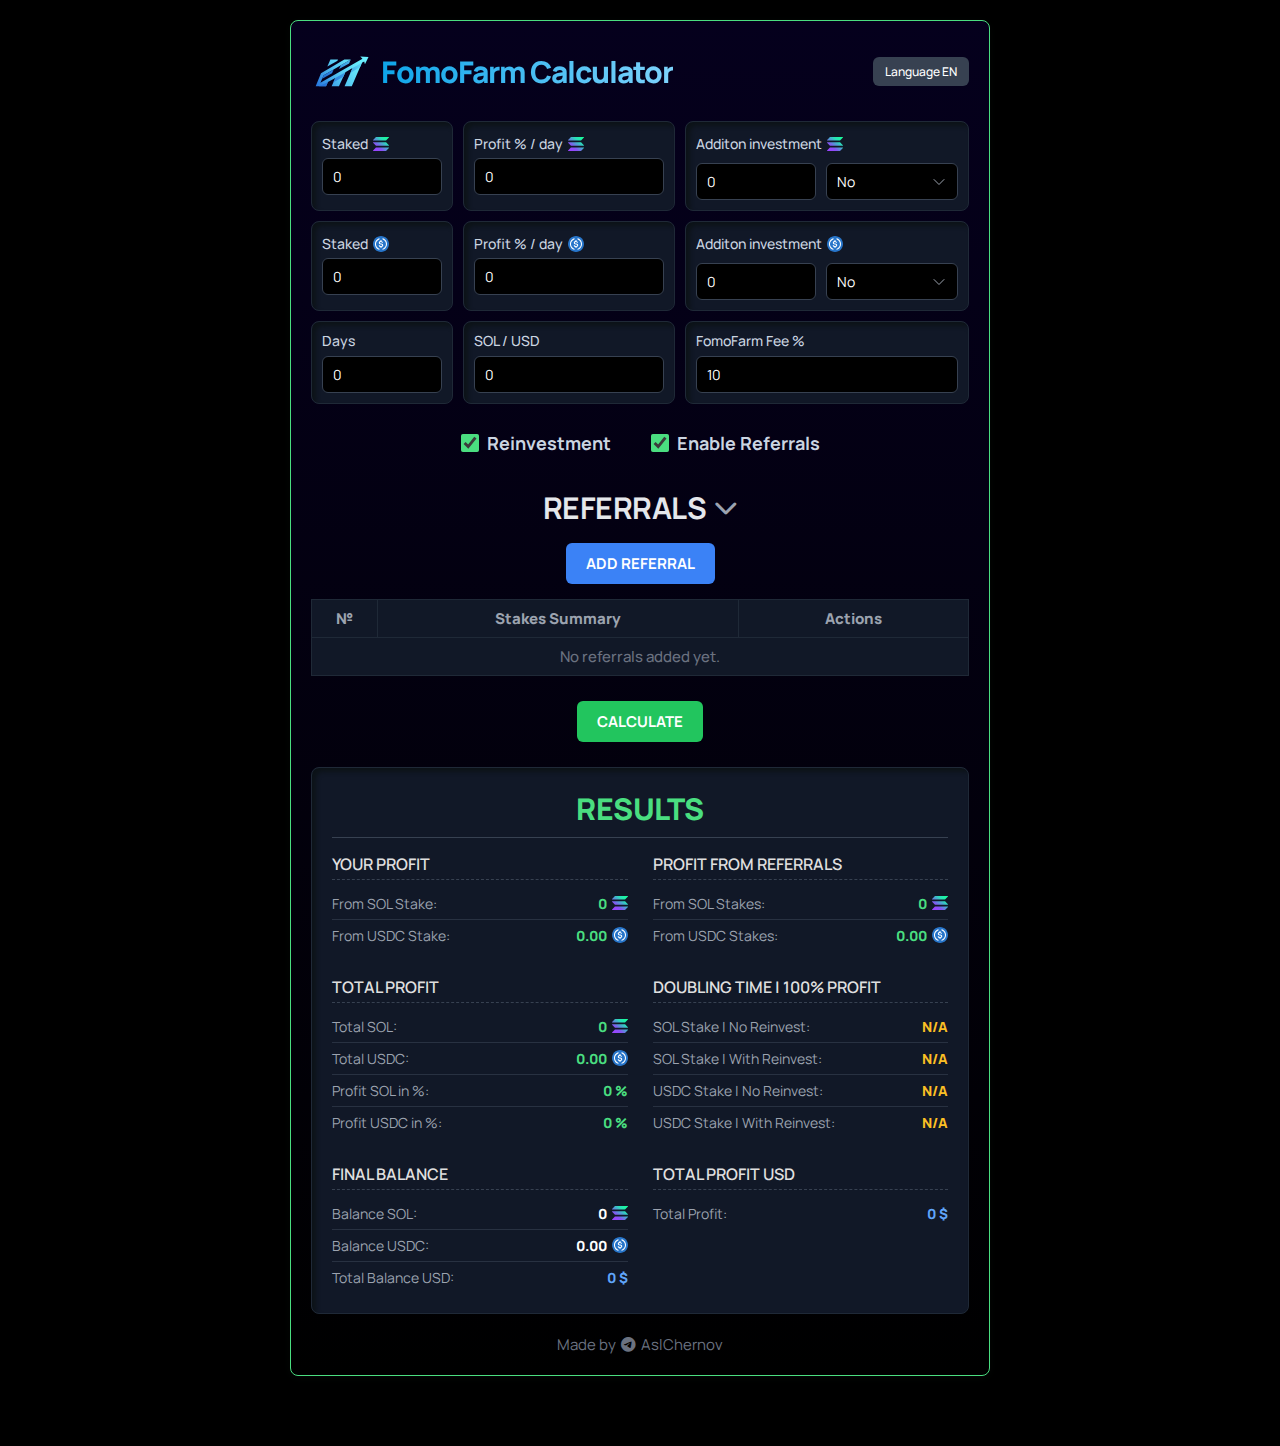
==== commit be874e49: "Update index.html" ====
--- a/index.html
+++ b/index.html
@@ -325,7 +325,7 @@
         const translations = {
             'en': {
                 labelUserStakedSol: 'Staked', labelUserProfitPercentSol: 'Profit % / day', labelUserStakedUsdc: 'Staked', labelUserProfitPercentUsdc: 'Profit % / day',
-                labelPlatformFee: 'FomoFarm Fee (%)', labelSolUsd: 'SOL / USD', labelDays: 'Days',
+                labelPlatformFee: 'FomoFarm Fee %', labelSolUsd: 'SOL / USD', labelDays: 'Days',
                 labelPeriodicSol: 'Additon investment', labelPeriodicUsdc: 'Additon investment',
                 optionNo: 'No', optionWeekly: 'Weekly', optionMonthly: 'Monthly', optionQuarterly: 'Quarterly',
                 labelReinvest: 'Reinvestment', labelEnableReferrals: 'Enable Referrals', calculate: 'Calculate',
@@ -352,7 +352,7 @@
             'ru': {
                 labelUserStakedSol: 'Вложено', labelUserProfitPercentSol: 'Профит % / день', labelUserStakedUsdc: 'Вложено', labelUserProfitPercentUsdc: 'Профит % / день',
                 labelPlatformFee: 'Комиссия FomoFarm %', labelSolUsd: 'SOL / USD', labelDays: 'Дней',
-                labelPeriodicSol: 'Довложения', labelPeriodicUsdc: 'Довложения', // Updated (colon removed)
+                labelPeriodicSol: 'Довложения', labelPeriodicUsdc: 'Довложения',
                 optionNo: 'Нет', optionWeekly: 'Раз в неделю', optionMonthly: 'Раз в месяц', optionQuarterly: 'Раз в 3 месяца',
                 labelReinvest: 'Реинвест', labelEnableReferrals: 'Включить рефералов', calculate: 'Рассчитать',
                 pFooter: 'Сделано', langButtonText: 'Язык RU', h3Referrals: 'Рефералы', addReferral: 'Добавить реферала',
@@ -364,13 +364,13 @@
                 labelProfitUserSol: 'От стейка SOL:', labelProfitUserUsdc: 'От стейка USDC:',
                 h4ReferralProfit: 'Профит от рефералов', labelProfitRefSol: 'От стейков SOL:', labelProfitRefUsdc: 'От стейков USDC:',
                 h4TotalProfit: 'Общий профит', labelProfitTotalSol: 'Всего SOL:', labelProfitTotalUsdc: 'Всего USDC:',
-                labelProfitPercentSol: 'Профит SOL (% от нач. SOL):', labelProfitPercentUsdc: 'Профит USDC (% от нач. USDC):',
-                h4DoublingTime: 'Время удвоения (100% Профит)',
-                labelDoubleSolNoreinvest: 'Стейк SOL (Без реинвеста):', labelDoubleUsdcNoreinvest: 'Стейк USDC (Без реинвеста):',
-                labelDoubleSolReinvest: 'Стейк SOL (С реинвестом):', labelDoubleUsdcReinvest: 'Стейк USDC (С реинвестом):',
+                labelProfitPercentSol: 'Профит SOL в %:', labelProfitPercentUsdc: 'Профит USDC в %:',
+                h4DoublingTime: 'Время удвоения | 100% Профит',
+                labelDoubleSolNoreinvest: 'Стейк SOL | Без реинвеста:', labelDoubleUsdcNoreinvest: 'Стейк USDC | Без реинвеста:',
+                labelDoubleSolReinvest: 'Стейк SOL | С реинвестом:', labelDoubleUsdcReinvest: 'Стейк USDC | С реинвестом:',
                 h4FinalBalance: 'Итоговый баланс',
-                labelFinalBalanceSol: 'Баланс SOL:', labelFinalBalanceUsdc: 'Баланс USDC:', labelFinalBalanceUsd: 'Общий Баланс (USD):',
-                h4TotalProfitUsd: 'Общий Профит (USD)', labelProfitTotalUsd: 'Общий Профит (USD):',
+                labelFinalBalanceSol: 'Баланс SOL:', labelFinalBalanceUsdc: 'Баланс USDC:', labelFinalBalanceUsd: 'Общий Баланс USD:',
+                h4TotalProfitUsd: 'Общий Профит USD', labelProfitTotalUsd: 'Общий Профит:',
                 roiNever: 'Никогда', roiOverDays: 'Более {days} дн.', daysSuffix: ' дн.',
                 invalidInputError: 'Пожалуйста, введите корректные значения для Стейков, Процентов, Дней и Курса SOL/USD.',
                 solUsdRateError: 'Курс SOL/USD должен быть больше 0 для расчета дохода со стейков в USDC.'
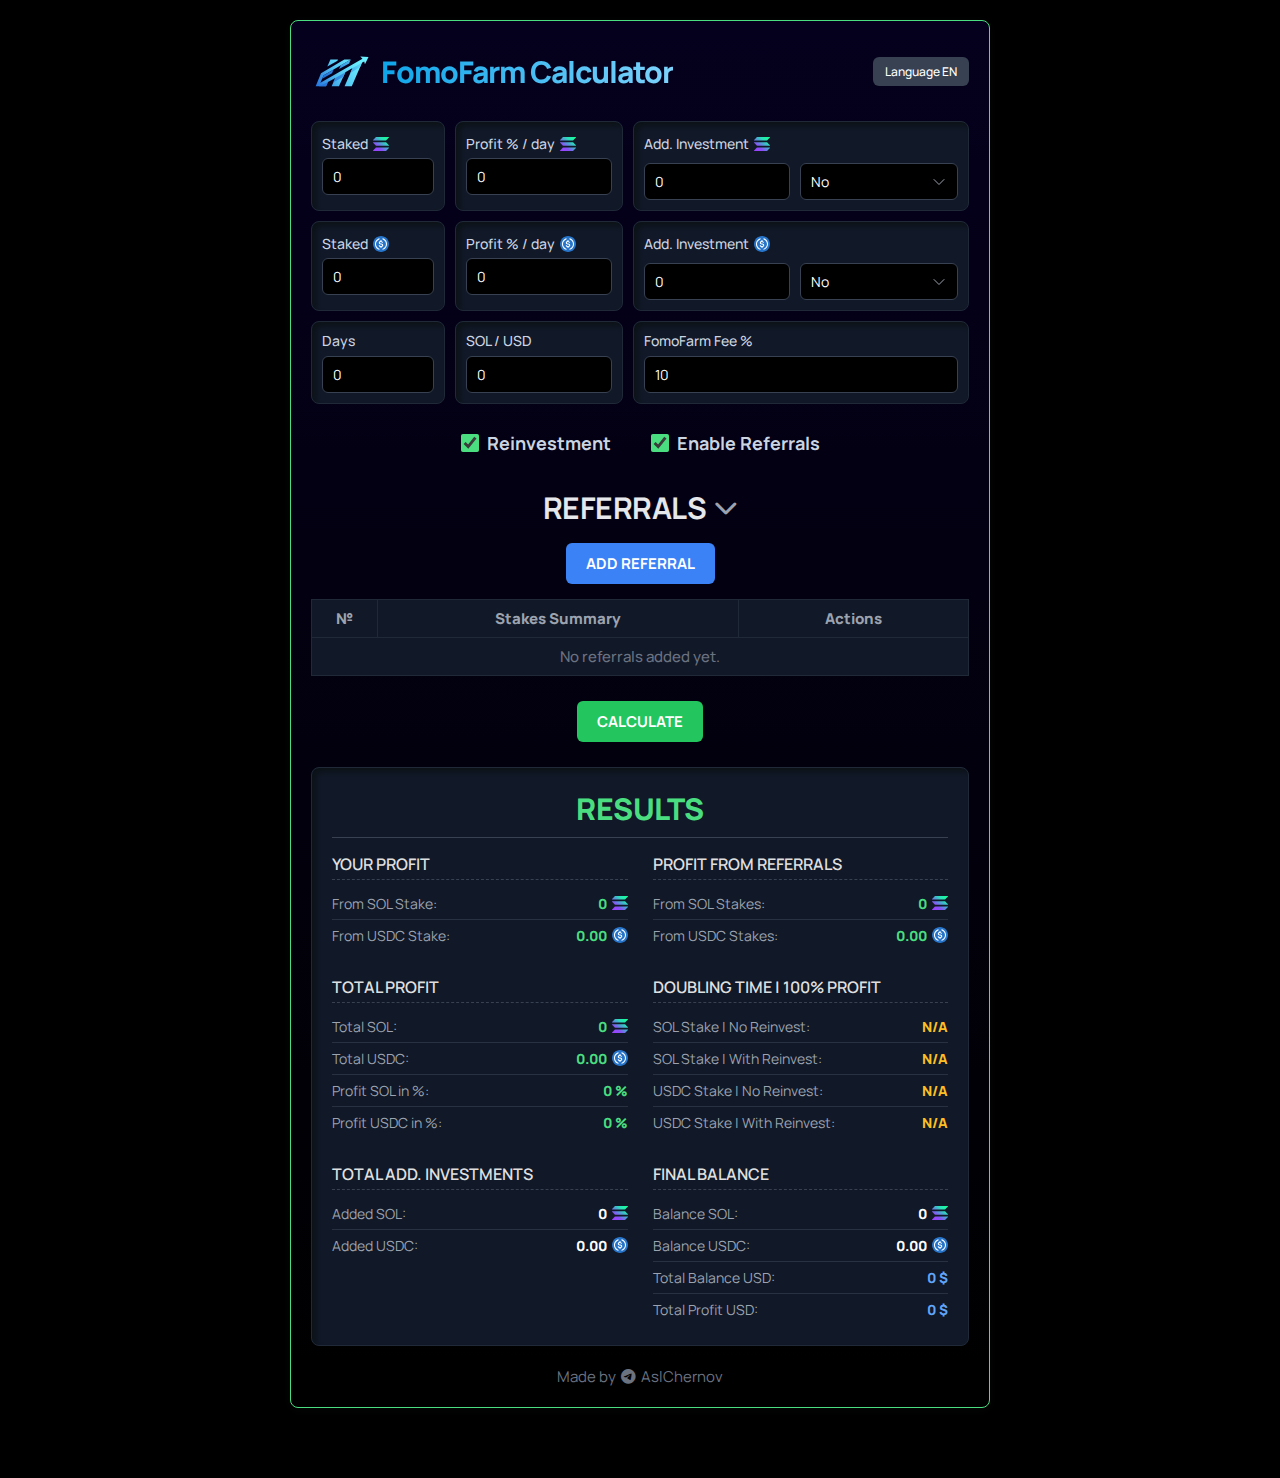
==== commit 4d323661: "Update index.html" ====
--- a/index.html
+++ b/index.html
@@ -30,27 +30,12 @@
         h4 { font-size: 16px; color: #dfdfdf; text-transform: uppercase; font-weight: 600; margin-top: 15px; margin-bottom: 8px; border-bottom: 1px dashed #374151; padding-bottom: 4px; }
 
         /* --- Input Group Styles (Grid Layout) --- */
-        .input-group { display: grid; grid-template-columns: 1fr 1.5fr 2fr; gap: 10px; margin-bottom: 20px; }
+        .input-group { display: grid; grid-template-columns: 0.8fr 1fr 2fr; gap: 10px; margin-bottom: 20px; }
         .input-group > div { padding: 10px; border: 1px solid #1f2937; border-radius: 8px; background-color: #111827; box-shadow: rgba(7, 14, 10, 0.5) 4px 4px 4px 0px inset; }
-        .input-group > div.periodic-input {
-        
-        }
-     
-        .input-select-pair {
-            display: flex;
-            gap: 10px; /* Space between input and select */
-            margin-top: 5px; /* Space below the label */
-            align-items: center;
-        }
-        .input-select-pair input[type="number"] {
-            flex-grow: 2; /* Input takes less space */
-            min-width: 0; /* Allow shrinking */
-        }
-        .input-select-pair select {
-            flex-grow: 3; /* Select takes more space */
-            min-width: 0; /* Allow shrinking */
-        }
-       
+        .input-group > div.periodic-input { /* Keep styles for periodic input container */ }
+        .input-select-pair { display: flex; gap: 10px; margin-top: 5px; align-items: center; }
+        .input-select-pair input[type="number"] { flex-grow: 2; min-width: 0; }
+        .input-select-pair select { flex-grow: 3; min-width: 0; }
 
 
         /* --- Label Styles --- */
@@ -67,7 +52,9 @@
         #label-modal-stake-usdc,
         #label-modal-profit-usdc,
         #label-periodic-sol,
-        #label-periodic-usdc { 
+        #label-periodic-usdc,
+        #label-periodic-total-sol,
+        #label-periodic-total-usdc {
             display: inline-flex;
             align-items: center;
             gap: 0;
@@ -209,7 +196,7 @@
                 <input type="number" id="userProfitPercentSol" value="0" step="0.01" min="0">
             </div>
              <div class="periodic-input">
-                 <label for="periodicSolAmount" id="label-periodic-sol">Add. Investment SOL</label>
+                 <label for="periodicSolAmount" id="label-periodic-sol">Add. Investment</label>
                  <div class="input-select-pair">
                      <input type="number" id="periodicSolAmount" value="0" step="0.01" min="0">
                      <select id="periodicSolPeriod">
@@ -229,7 +216,7 @@
                 <input type="number" id="userProfitPercentUsdc" value="0" step="0.01" min="0">
             </div>
             <div class="periodic-input">
-                 <label for="periodicUsdcAmount" id="label-periodic-usdc">Add. Investment USDC</label>
+                 <label for="periodicUsdcAmount" id="label-periodic-usdc">Add. Investment</label>
                  <div class="input-select-pair">
                      <input type="number" id="periodicUsdcAmount" value="0" step="0.01" min="0">
                      <select id="periodicUsdcPeriod">
@@ -253,7 +240,6 @@
                 <input type="number" id="platformFee" value="10" step="0.1" min="0">
             </div>
         </div>
-
         <div class="checkbox-container">
              <div class="checkbox-item">
                  <input type="checkbox" id="reinvestCheckbox"> <label for="reinvestCheckbox" id="label-reinvest">Reinvestment</label>
@@ -289,10 +275,21 @@
                 <div class="result-group"> <h4 id="h4-referral-profit">Profit from referrals</h4> <div class="result-item"> <span class="label" id="label-profit-ref-sol">From SOL Stakes:</span> <span class="value profit-sol" id="result-profit-ref-sol">0 SOL</span> </div> <div class="result-item"> <span class="label" id="label-profit-ref-usdc">From USDC Stakes:</span> <span class="value profit-usdc" id="result-profit-ref-usdc">0 USDC</span> </div> </div>
                 <div class="result-group"> <h4 id="h4-total-profit">Total profit</h4> <div class="result-item"> <span class="label" id="label-profit-total-sol">Total SOL:</span> <span class="value profit-sol" id="result-profit-total-sol">0 SOL</span> </div> <div class="result-item"> <span class="label" id="label-profit-total-usdc">Total USDC:</span> <span class="value profit-usdc" id="result-profit-total-usdc">0 USDC</span> </div> <div class="result-item"> <span class="label" id="label-profit-percent-sol">Profit SOL (% of initial SOL):</span> <span class="value profit-percent" id="result-profit-percent-sol">0 %</span> </div> <div class="result-item"> <span class="label" id="label-profit-percent-usdc">Profit USDC (% of initial USDC):</span> <span class="value profit-percent" id="result-profit-percent-usdc">0 %</span> </div> </div>
                 <div class="result-group"> <h4 id="h4-doubling-time">Doubling Time (100% Profit)</h4> <div class="result-item"> <span class="label" id="label-double-sol-noreinvest">SOL Stake (No Reinvest):</span> <span class="value doubling" id="result-double-sol-noreinvest">N/A</span> </div> <div class="result-item"> <span class="label" id="label-double-sol-reinvest">SOL Stake (With Reinvest):</span> <span class="value doubling" id="result-double-sol-reinvest">N/A</span> </div> <div class="result-item"> <span class="label" id="label-double-usdc-noreinvest">USDC Stake (No Reinvest):</span> <span class="value doubling" id="result-double-usdc-noreinvest">N/A</span> </div> <div class="result-item"> <span class="label" id="label-double-usdc-reinvest">USDC Stake (With Reinvest):</span> <span class="value doubling" id="result-double-usdc-reinvest">N/A</span> </div> </div>
-                <div class="result-group"> <h4 id="h4-final-balance">Final Balance</h4> <div class="result-item"> <span class="label" id="label-final-balance-sol">Balance SOL:</span> <span class="value" id="result-final-balance-sol">0 SOL</span> </div> <div class="result-item"> <span class="label" id="label-final-balance-usdc">Balance USDC:</span> <span class="value" id="result-final-balance-usdc">0 USDC</span> </div> <div class="result-item"> <span class="label" id="label-final-balance-usd">Total Balance (USD):</span> <span class="value balance-usd" id="result-final-balance-usd-total">0 $</span> </div> </div>
-                <div class="result-group"> <h4 id="h4-total-profit-usd">Total Profit (USD)</h4> <div class="result-item"> <span class="label" id="label-profit-total-usd">Total Profit (USD):</span> <span class="value balance-usd" id="result-profit-total-usd">0 $</span> </div> </div>
-            </div>
+                 <div class="result-group">
+                    <h4 id="h4-periodic-total">Total Add. Investments</h4>
+                    <div class="result-item">
+                        <span class="label" id="label-periodic-total-sol">Added SOL:</span>
+                        <span class="value" id="result-periodic-total-sol">0</span>
+                    </div>
+                    <div class="result-item">
+                        <span class="label" id="label-periodic-total-usdc">Added USDC:</span>
+                        <span class="value" id="result-periodic-total-usdc">0</span>
+                    </div>
+                </div>
+                <div class="result-group"> <h4 id="h4-final-balance">Final Balance</h4> <div class="result-item"> <span class="label" id="label-final-balance-sol">Balance SOL:</span> <span class="value" id="result-final-balance-sol">0 SOL</span> </div> <div class="result-item"> <span class="label" id="label-final-balance-usdc">Balance USDC:</span> <span class="value" id="result-final-balance-usdc">0 USDC</span> </div> <div class="result-item"> <span class="label" id="label-final-balance-usd">Total Balance (USD):</span> <span class="value balance-usd" id="result-final-balance-usd-total">0 $</span> </div><div class="result-item"> <span class="label" id="label-profit-total-usd">Total Profit (USD):</span> <span class="value balance-usd" id="result-profit-total-usd">0 $</span> </div> </div>
+                </div>
         </div>
+
 
         <div class="textContent">
              <p id="p-footer">Made by <i class="fab fa-telegram-plane"></i> AslChernov</p>
@@ -326,7 +323,7 @@
             'en': {
                 labelUserStakedSol: 'Staked', labelUserProfitPercentSol: 'Profit % / day', labelUserStakedUsdc: 'Staked', labelUserProfitPercentUsdc: 'Profit % / day',
                 labelPlatformFee: 'FomoFarm Fee %', labelSolUsd: 'SOL / USD', labelDays: 'Days',
-                labelPeriodicSol: 'Additon investment', labelPeriodicUsdc: 'Additon investment',
+                labelPeriodicSol: 'Add. Investment', labelPeriodicUsdc: 'Add. Investment',
                 optionNo: 'No', optionWeekly: 'Weekly', optionMonthly: 'Monthly', optionQuarterly: 'Quarterly',
                 labelReinvest: 'Reinvestment', labelEnableReferrals: 'Enable Referrals', calculate: 'Calculate',
                 pFooter: 'Made by', langButtonText: 'Language EN', h3Referrals: 'Referrals', addReferral: 'Add Referral',
@@ -344,7 +341,10 @@
                 labelDoubleSolReinvest: 'SOL Stake | With Reinvest:', labelDoubleUsdcReinvest: 'USDC Stake | With Reinvest:',
                 h4FinalBalance: 'Final Balance',
                 labelFinalBalanceSol: 'Balance SOL:', labelFinalBalanceUsdc: 'Balance USDC:', labelFinalBalanceUsd: 'Total Balance USD:',
-                h4TotalProfitUsd: 'Total Profit USD', labelProfitTotalUsd: 'Total Profit:',
+                // --- UPDATED Translation Keys ---
+                h4PeriodicTotal: 'Total Add. Investments', labelPeriodicTotalSol: 'Added SOL:', labelPeriodicTotalUsdc: 'Added USDC:',
+                labelProfitTotalUsd: 'Total Profit USD:', // Keep label for the value
+                // --- END UPDATE ---
                 roiNever: 'Never', roiOverDays: 'Over {days} days', daysSuffix: ' days',
                 invalidInputError: 'Please enter valid values for Stakes, Rates, Days, and SOL/USD Rate.',
                 solUsdRateError: 'SOL/USD rate must be greater than 0 to calculate profit from USDC stakes.'
@@ -370,7 +370,8 @@
                 labelDoubleSolReinvest: 'Стейк SOL | С реинвестом:', labelDoubleUsdcReinvest: 'Стейк USDC | С реинвестом:',
                 h4FinalBalance: 'Итоговый баланс',
                 labelFinalBalanceSol: 'Баланс SOL:', labelFinalBalanceUsdc: 'Баланс USDC:', labelFinalBalanceUsd: 'Общий Баланс USD:',
-                h4TotalProfitUsd: 'Общий Профит USD', labelProfitTotalUsd: 'Общий Профит:',
+                h4PeriodicTotal: 'Всего довложений', labelPeriodicTotalSol: 'Довложено SOL:', labelPeriodicTotalUsdc: 'Довложено USDC:',
+                labelProfitTotalUsd: 'Общий Профит USD:',
                 roiNever: 'Никогда', roiOverDays: 'Более {days} дн.', daysSuffix: ' дн.',
                 invalidInputError: 'Пожалуйста, введите корректные значения для Стейков, Процентов, Дней и Курса SOL/USD.',
                 solUsdRateError: 'Курс SOL/USD должен быть больше 0 для расчета дохода со стейков в USDC.'
@@ -439,7 +440,7 @@
                 'label-user-staked-sol': 'labelUserStakedSol', 'label-user-profit-percent-sol': 'labelUserProfitPercentSol',
                 'label-user-staked-usdc': 'labelUserStakedUsdc', 'label-user-profit-percent-usdc': 'labelUserProfitPercentUsdc',
                 'label-platform-fee': 'labelPlatformFee', 'label-sol-usd': 'labelSolUsd', 'label-days': 'labelDays',
-                'label-periodic-sol': 'labelPeriodicSol', 'label-periodic-usdc': 'labelPeriodicUsdc', // New labels
+                'label-periodic-sol': 'labelPeriodicSol', 'label-periodic-usdc': 'labelPeriodicUsdc',
                 'label-reinvest': 'labelReinvest', 'label-enable-referrals': 'labelEnableReferrals',
                 'addReferralButton': 'addReferral', 'th-referral-num': 'thReferralNum',
                 'th-ref-stakes': 'thRefStakes', 'th-actions': 'thActions', 'calculateButton': 'calculate', 'h2-results': 'h2Results',
@@ -452,15 +453,14 @@
                 'label-double-sol-reinvest': 'labelDoubleSolReinvest', 'label-double-usdc-reinvest': 'labelDoubleUsdcReinvest',
                 'h4-final-balance': 'h4FinalBalance', 'label-final-balance-sol': 'labelFinalBalanceSol',
                 'label-final-balance-usdc': 'labelFinalBalanceUsdc', 'label-final-balance-usd': 'labelFinalBalanceUsd',
-                'h4-total-profit-usd': 'h4TotalProfitUsd', 'label-profit-total-usd': 'labelProfitTotalUsd',
+                'h4-periodic-total': 'h4PeriodicTotal', 'label-periodic-total-sol': 'labelPeriodicTotalSol', 'label-periodic-total-usdc': 'labelPeriodicTotalUsdc', // Updated results labels
+                'label-profit-total-usd': 'labelProfitTotalUsd', // Kept label for value
                 'label-modal-stake-sol': 'labelModalStakeSol', 'label-modal-profit-sol': 'labelModalProfitSol',
                 'label-modal-stake-usdc': 'labelModalStakeUsdc', 'label-modal-profit-usdc': 'labelModalProfitUsdc',
                 'saveReferralButton': 'saveButton', 'cancelReferralButton': 'cancelButton',
                 'languageToggleButton': 'langButtonText',
-                // --- NEW: Option keys ---
                 'option-sol-none': 'optionNo', 'option-sol-weekly': 'optionWeekly', 'option-sol-monthly': 'optionMonthly', 'option-sol-quarterly': 'optionQuarterly',
                 'option-usdc-none': 'optionNo', 'option-usdc-weekly': 'optionWeekly', 'option-usdc-monthly': 'optionMonthly', 'option-usdc-quarterly': 'optionQuarterly'
-                // --- END NEW ---
             };
 
             // Loop for standard elements - sets base text
@@ -468,10 +468,8 @@
                 const element = document.getElementById(id);
                 const key = idToKeyMap[id];
                 if (element && trans[key] !== undefined) {
-                     // Handle OPTION elements separately
-                     if (element.tagName === 'OPTION') {
-                         element.textContent = trans[key];
-                     } else if (element.tagName === 'BUTTON' || element.tagName === 'H2' || element.tagName === 'H4' || element.tagName === 'LABEL' || element.tagName === 'P' || element.tagName === 'SPAN' || element.tagName === 'TH') {
+                     if (element.tagName === 'OPTION') { element.textContent = trans[key]; }
+                     else if (element.tagName === 'BUTTON' || element.tagName === 'H2' || element.tagName === 'H4' || element.tagName === 'LABEL' || element.tagName === 'P' || element.tagName === 'SPAN' || element.tagName === 'TH') {
                          if (id === 'p-footer') { element.childNodes[0].nodeValue = trans[key] + ' '; }
                          else { element.textContent = trans[key]; }
                      }
@@ -486,15 +484,16 @@
             const labelUsdcStake = document.getElementById('label-user-staked-usdc');
             const labelSolProfit = document.getElementById('label-user-profit-percent-sol');
             const labelUsdcProfit = document.getElementById('label-user-profit-percent-usdc');
-            const labelPeriodicSol = document.getElementById('label-periodic-sol'); // New
-            const labelPeriodicUsdc = document.getElementById('label-periodic-usdc'); // New
+            const labelPeriodicSol = document.getElementById('label-periodic-sol');
+            const labelPeriodicUsdc = document.getElementById('label-periodic-usdc');
+            // Icons for periodic totals labels are removed as icons will be next to values
 
             if (labelSolStake) { labelSolStake.innerHTML += solanaIconImg; }
             if (labelUsdcStake) { labelUsdcStake.innerHTML += usdcIconImg; }
             if (labelSolProfit) { labelSolProfit.innerHTML += solanaIconImg; }
             if (labelUsdcProfit) { labelUsdcProfit.innerHTML += usdcIconImg; }
-            if (labelPeriodicSol) { labelPeriodicSol.innerHTML += solanaIconImg; } // New
-            if (labelPeriodicUsdc) { labelPeriodicUsdc.innerHTML += usdcIconImg; } // New
+            if (labelPeriodicSol) { labelPeriodicSol.innerHTML += solanaIconImg; }
+            if (labelPeriodicUsdc) { labelPeriodicUsdc.innerHTML += usdcIconImg; }
             // --- End Icon Appending ---
 
             renderReferralsTable();
@@ -515,14 +514,13 @@
             referralsData.forEach((ref, index) => { ref.id = index + 1; }); nextReferralId = referralsData.length + 1;
             renderReferralsTable(); saveData();
         }
-        function renderReferralsTable() { /* ... (No changes needed here from previous step) ... */
+        function renderReferralsTable() { /* ... (No changes needed here) ... */
             const referralsListBody = document.getElementById('referralsList');
             if (!referralsListBody) return;
             referralsListBody.innerHTML = '';
             const trans = translations[currentLanguage];
             const solanaIconImg = `<img src="solana_icon.svg" alt="SOL" width="16" height="16">`;
             const usdcIconImg = `<img src="usdc_icon.svg" alt="USDC" width="16" height="16">`;
-
             if (referralsData.length === 0) {
                  const row = document.createElement('tr');
                  row.innerHTML = `<td colspan="3" style="text-align:center; color:#6b7280;">${trans.noReferrals}</td>`;
@@ -550,7 +548,7 @@
 
 
         // --- Modal Management Functions ---
-        function openEditModal(referralId) { /* ... (No changes needed here from previous step) ... */
+        function openEditModal(referralId) { /* ... (No changes needed here) ... */
             const modal = document.getElementById('editReferralModal');
             const modalTitle = document.getElementById('modalTitle');
             const editingIdInput = document.getElementById('editingReferralId');
@@ -635,7 +633,9 @@
 
             // Calculate Daily Referral Profit
             let dailyNetProfit_RefSol = 0; let dailyNetProfit_RefUsdc = 0;
-            if (referralsEnabled) { referralsData.forEach(referral => { if (referral.stakedSol > 0 && referral.profitPercentSol > 0) { const refProfitRateSol = referral.profitPercentSol / 100; const grossProfit = referral.stakedSol * refProfitRateSol; const fee = grossProfit * platformFeeRate; dailyNetProfit_RefSol += ((grossProfit - fee) * 0.08); } if (referral.stakedUsdc > 0 && referral.profitPercentUsdc > 0) { const refProfitRateUsdc = referral.profitPercentUsdc / 100; const grossProfit = referral.stakedUsdc * refProfitRateUsdc; const fee = grossProfit * platformFeeRate; dailyNetProfit_RefUsdc += ((grossProfit - fee) * 0.08); } }); }
+            if (referralsEnabled) { /* ... referral profit calculation ... */
+                referralsData.forEach(referral => { if (referral.stakedSol > 0 && referral.profitPercentSol > 0) { const refProfitRateSol = referral.profitPercentSol / 100; const grossProfit = referral.stakedSol * refProfitRateSol; const fee = grossProfit * platformFeeRate; dailyNetProfit_RefSol += ((grossProfit - fee) * 0.08); } if (referral.stakedUsdc > 0 && referral.profitPercentUsdc > 0) { const refProfitRateUsdc = referral.profitPercentUsdc / 100; const grossProfit = referral.stakedUsdc * refProfitRateUsdc; const fee = grossProfit * platformFeeRate; dailyNetProfit_RefUsdc += ((grossProfit - fee) * 0.08); } });
+             }
 
             // Calculate Doubling Time (No Reinvestment, based on initial)
             let doubleSolNoReinvestDays = "N/A"; let doubleUsdcNoReinvestDays = "N/A";
@@ -652,18 +652,30 @@
             let totalSolProfitAccumulated = 0; let totalUsdcProfitAccumulated = 0;
             let doubleSolReinvestDays = "N/A"; let doubleUsdcReinvestDays = "N/A";
             let solDoubled = false; let usdcDoubled = false;
+            // --- UPDATED: Track total periodic investments ---
+            let totalPeriodicSolAdded = 0;
+            let totalPeriodicUsdcAdded = 0;
+            // --- END UPDATE ---
 
             for (let day = 1; day <= days; day++) {
                 // Add periodic investments BEFORE calculating daily profit
-                if (periodicSolAmount > 0 && periodicSolPeriod > 0 && day % periodicSolPeriod === 0) { currentSolStake += periodicSolAmount; }
-                if (periodicUsdcAmount > 0 && periodicUsdcPeriod > 0 && day % periodicUsdcPeriod === 0) { currentUsdcStake += periodicUsdcAmount; }
+                if (periodicSolAmount > 0 && periodicSolPeriod > 0 && day % periodicSolPeriod === 0) {
+                    currentSolStake += periodicSolAmount;
+                    totalPeriodicSolAdded += periodicSolAmount; // Sum total added
+                }
+                if (periodicUsdcAmount > 0 && periodicUsdcPeriod > 0 && day % periodicUsdcPeriod === 0) {
+                    currentUsdcStake += periodicUsdcAmount;
+                    totalPeriodicUsdcAdded += periodicUsdcAmount; // Sum total added
+                }
 
                 const profitTodaySol_User = currentSolStake * userProfitRateSol * (1 - platformFeeRate);
                 const profitTodayUsdc_User = currentUsdcStake * userProfitRateUsdc * (1 - platformFeeRate);
                 const profitTodaySol_Total = profitTodaySol_User + dailyNetProfit_RefSol;
                 const profitTodayUsdc_Total = profitTodayUsdc_User + dailyNetProfit_RefUsdc;
-                totalSolProfitAccumulated += profitTodaySol_Total; totalUsdcProfitAccumulated += profitTodayUsdc_Total;
-                accumulatedSolProfit += profitTodaySol_Total; accumulatedUsdcProfit += profitTodayUsdc_Total;
+                totalSolProfitAccumulated += profitTodaySol_Total;
+                totalUsdcProfitAccumulated += profitTodayUsdc_Total;
+                accumulatedSolProfit += profitTodaySol_Total;
+                accumulatedUsdcProfit += profitTodayUsdc_Total;
                 if (reinvestEnabled) { if (accumulatedSolProfit >= REINVEST_THRESHOLD_SOL) { currentSolStake += accumulatedSolProfit; accumulatedSolProfit = 0; } if (accumulatedUsdcProfit >= REINVEST_THRESHOLD_USDC) { currentUsdcStake += accumulatedUsdcProfit; accumulatedUsdcProfit = 0; } }
                 if (!solDoubled && initialUserStakedSol > 0 && currentSolStake >= initialUserStakedSol * 2) { doubleSolReinvestDays = day; solDoubled = true; }
                 if (!usdcDoubled && initialUserStakedUsdc > 0 && currentUsdcStake >= initialUserStakedUsdc * 2) { doubleUsdcReinvestDays = day; usdcDoubled = true; }
@@ -696,6 +708,10 @@
             document.getElementById('result-final-balance-usdc').innerHTML = formatNumber(finalUsdcBalance, 'USDC', false) + usdcIconImg;
             document.getElementById('result-final-balance-usd-total').textContent = formatNumber(finalUsdBalanceTotal, 'USD');
             document.getElementById('result-profit-total-usd').textContent = formatNumber(totalProfitUsd, 'USD');
+            // --- UPDATED: Display total periodic investments ---
+            document.getElementById('result-periodic-total-sol').innerHTML = formatNumber(totalPeriodicSolAdded, 'SOL', false) + solanaIconImg;
+            document.getElementById('result-periodic-total-usdc').innerHTML = formatNumber(totalPeriodicUsdcAdded, 'USDC', false) + usdcIconImg;
+            // --- END UPDATE ---
         }
         function clearResults(message = "") {
              const solanaIconImg = `<img src="solana_icon.svg" alt="SOL" width="16" height="16">`;
@@ -716,6 +732,10 @@
              document.getElementById('result-final-balance-usdc').innerHTML = '0.00' + usdcIconImg;
              document.getElementById('result-final-balance-usd-total').textContent = '0 $';
              document.getElementById('result-profit-total-usd').textContent = '0 $';
+             // --- UPDATED: Clear periodic investment totals ---
+             document.getElementById('result-periodic-total-sol').innerHTML = '0' + solanaIconImg;
+             document.getElementById('result-periodic-total-usdc').innerHTML = '0.00' + usdcIconImg;
+             // --- END UPDATE ---
              if (message) { console.warn(message); }
         }
 
